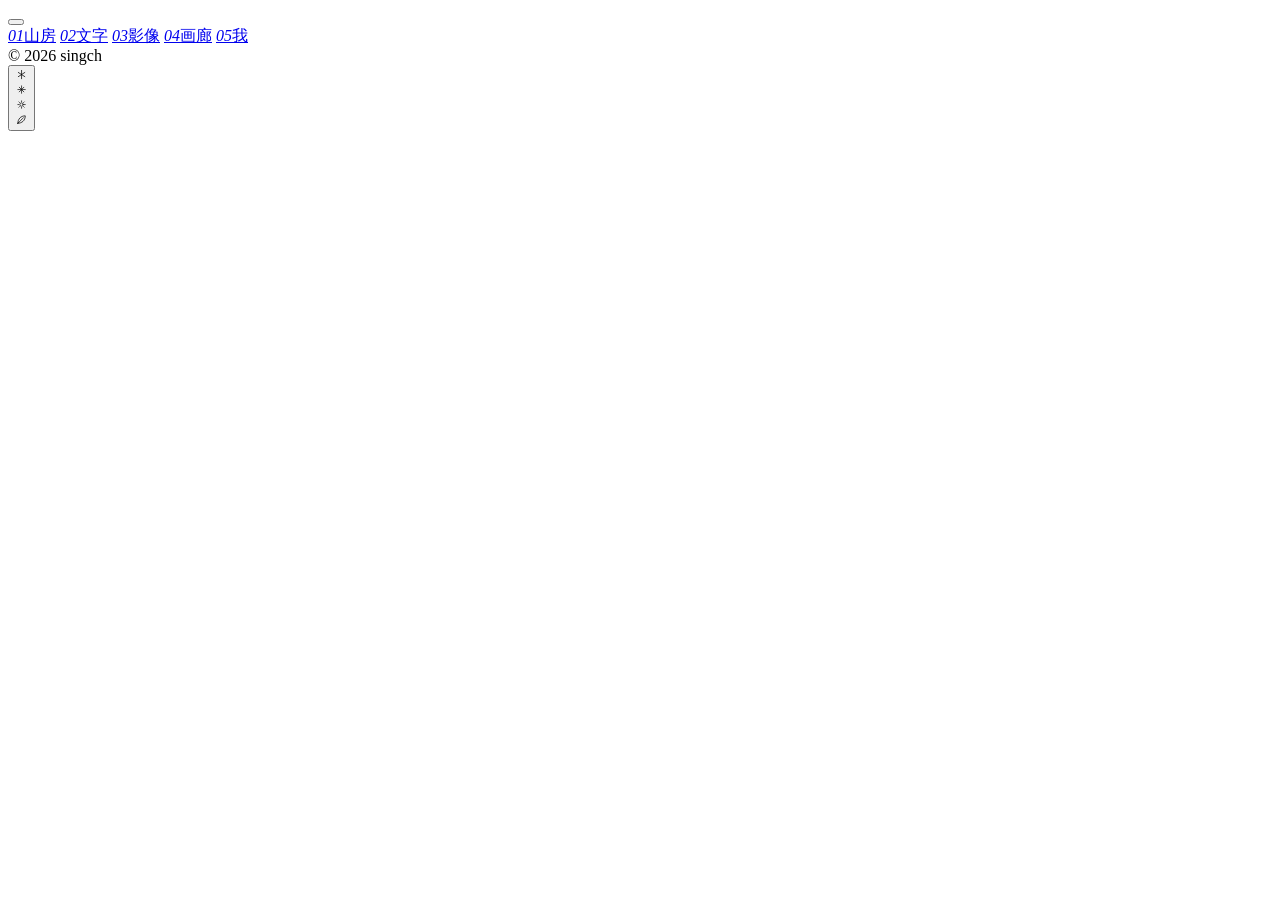
==== index.html @ c5f0aa9f "deploy: 山房推窗见山" ====
<!DOCTYPE html>
<html lang="zh-CN">
<head>
<meta charset="UTF-8">
<meta name="viewport" content="width=device-width, initial-scale=1.0, viewport-fit=cover">
<title>山房 · 推窗见山</title>
<meta name="description" content="推窗见山。一间山腰上的房子，十一年，三千条笔记，一百六十万字。">
<meta name="theme-color" content="#fafaf7">
<link rel="preconnect" href="https://fonts.googleapis.com">
<link rel="preconnect" href="https://fonts.gstatic.com" crossorigin>
<link href="https://fonts.googleapis.com/css2?family=Noto+Serif+SC:wght@400;600;700&display=swap" rel="stylesheet">
<link rel="stylesheet" href="assets/css/style.css">
</head>
<body>
<div id="app"></div>
<noscript><div style="padding:40vh 20px;color:#1a1a1a;font-family:serif;text-align:center;">这间山房需要 JavaScript 才能开窗。</div></noscript>

<button class="burger" id="burger" aria-label="菜单">
  <span></span><span></span><span></span>
</button>

<div class="menu" id="menu">
  <nav>
    <a href="#/" data-tab="home"><i>01</i>山房</a>
    <a href="#/posts" data-tab="posts"><i>02</i>文字</a>
    <a href="#/videos" data-tab="videos"><i>03</i>影像</a>
    <a href="#/gallery" data-tab="gallery"><i>04</i>画廊</a>
    <a href="#/about" data-tab="about"><i>05</i>我</a>
  </nav>
  <div class="menu-foot">© 2026 singch</div>
</div>

<button class="bloom" id="bloom" aria-label="换季">
  <svg class="ic ic-0" viewBox="0 0 24 24" fill="none" stroke="currentColor" stroke-width="1.6" stroke-linecap="round" aria-hidden="true">
    <path d="M12 3v18M5 7.5l14 9M19 7.5l-14 9"/>
  </svg>
  <svg class="ic ic-1" viewBox="0 0 24 24" fill="none" stroke="currentColor" stroke-width="1.5" stroke-linecap="round" stroke-linejoin="round" aria-hidden="true">
    <circle cx="12" cy="12" r="1.4" fill="currentColor" stroke="none"/>
    <path d="M12 10V4M12 14v6M10 12H4M14 12h6"/>
    <path d="M7 7l4 4M13 13l4 4M7 17l4-4M13 11l4-4"/>
  </svg>
  <svg class="ic ic-2" viewBox="0 0 24 24" fill="none" stroke="currentColor" stroke-width="1.5" stroke-linecap="round" stroke-linejoin="round" aria-hidden="true">
    <circle cx="12" cy="12" r="3.6"/>
    <path d="M12 4v2M12 18v2M4 12h2M18 12h2M6.3 6.3l1.4 1.4M16.3 16.3l1.4 1.4M6.3 17.7l1.4-1.4M16.3 7.7l1.4-1.4"/>
  </svg>
  <svg class="ic ic-3" viewBox="0 0 24 24" fill="none" stroke="currentColor" stroke-width="1.6" stroke-linecap="round" stroke-linejoin="round" aria-hidden="true">
    <path d="M4 20C4 11 10 4 20 4c0 10-7 16-16 16z"/>
    <path d="M4 20C9 15 13 11 16 8"/>
  </svg>
  <span class="bloom-dot" id="bloomDot"></span>
</button>
<div class="bloom-toast" id="bloomToast"></div>

<script src="assets/js/posts-data.js"></script>
<script src="assets/js/app.js"></script>
</body>
</html>
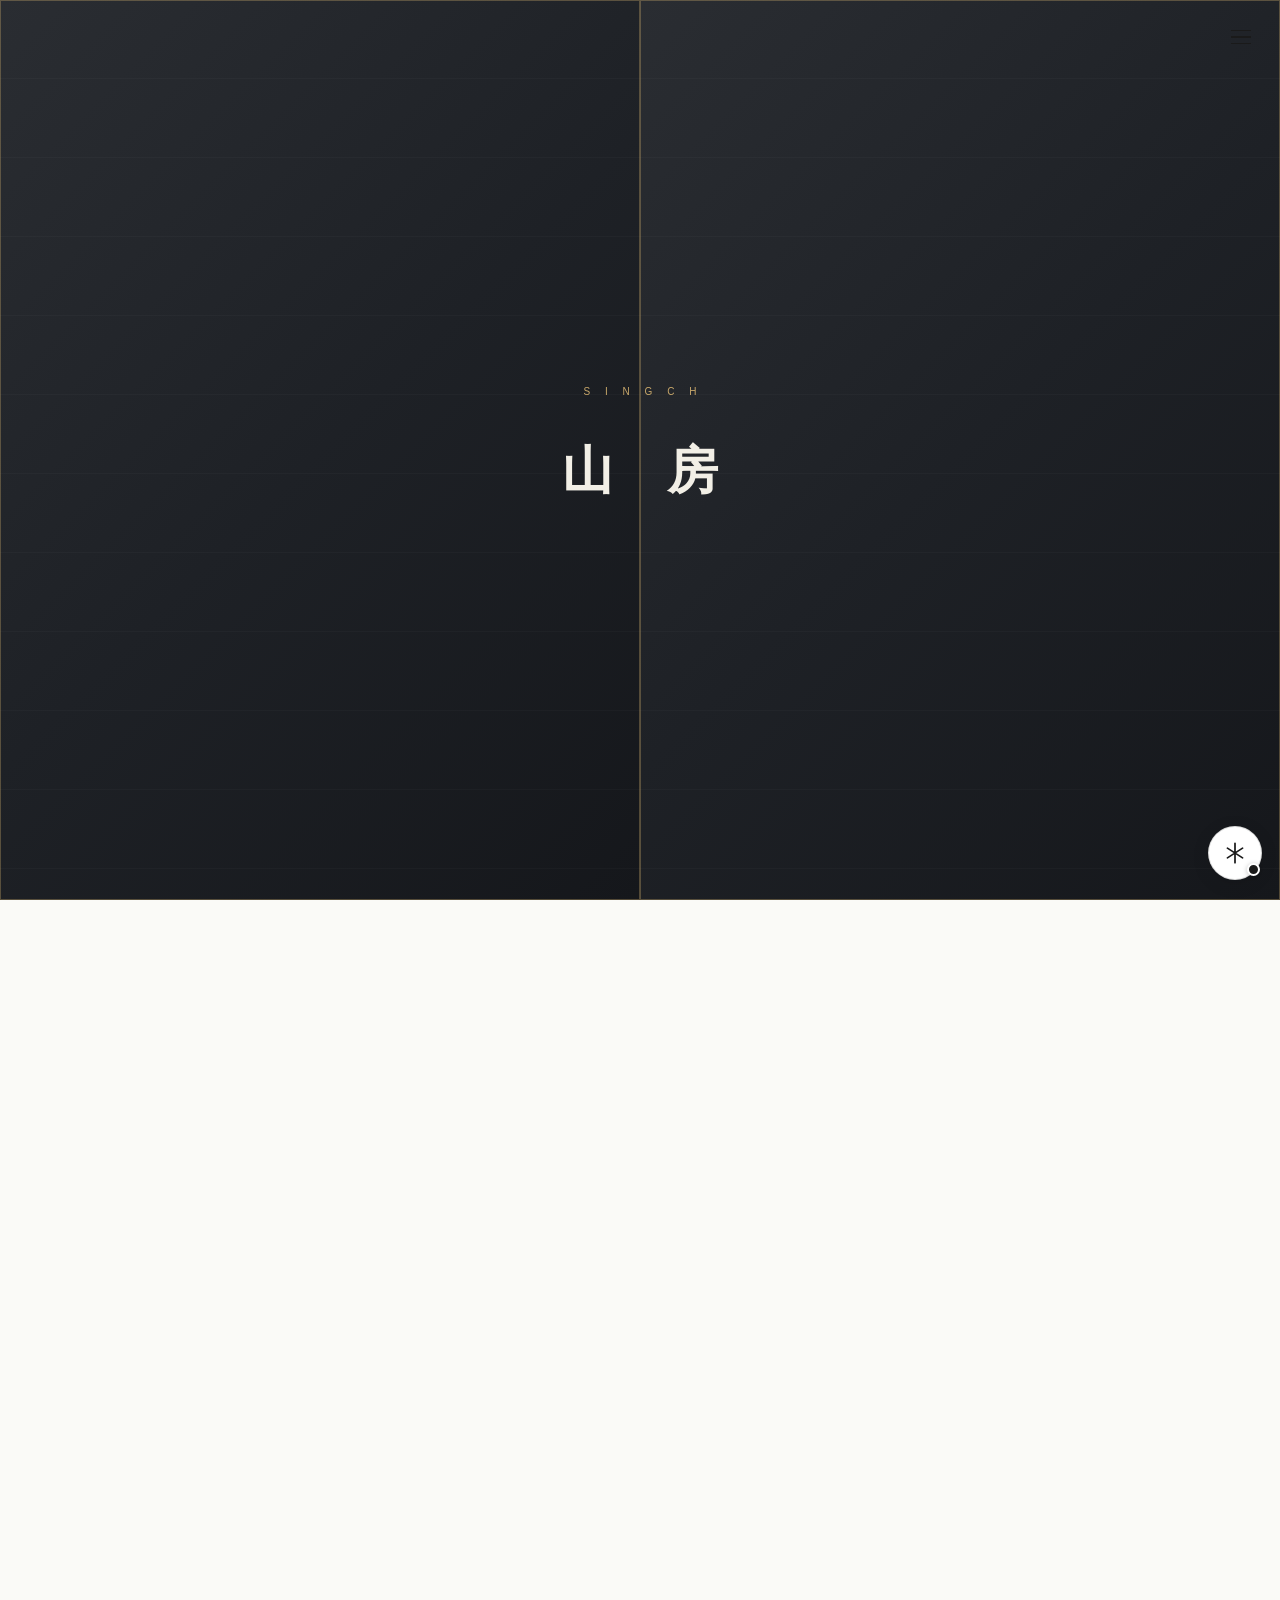
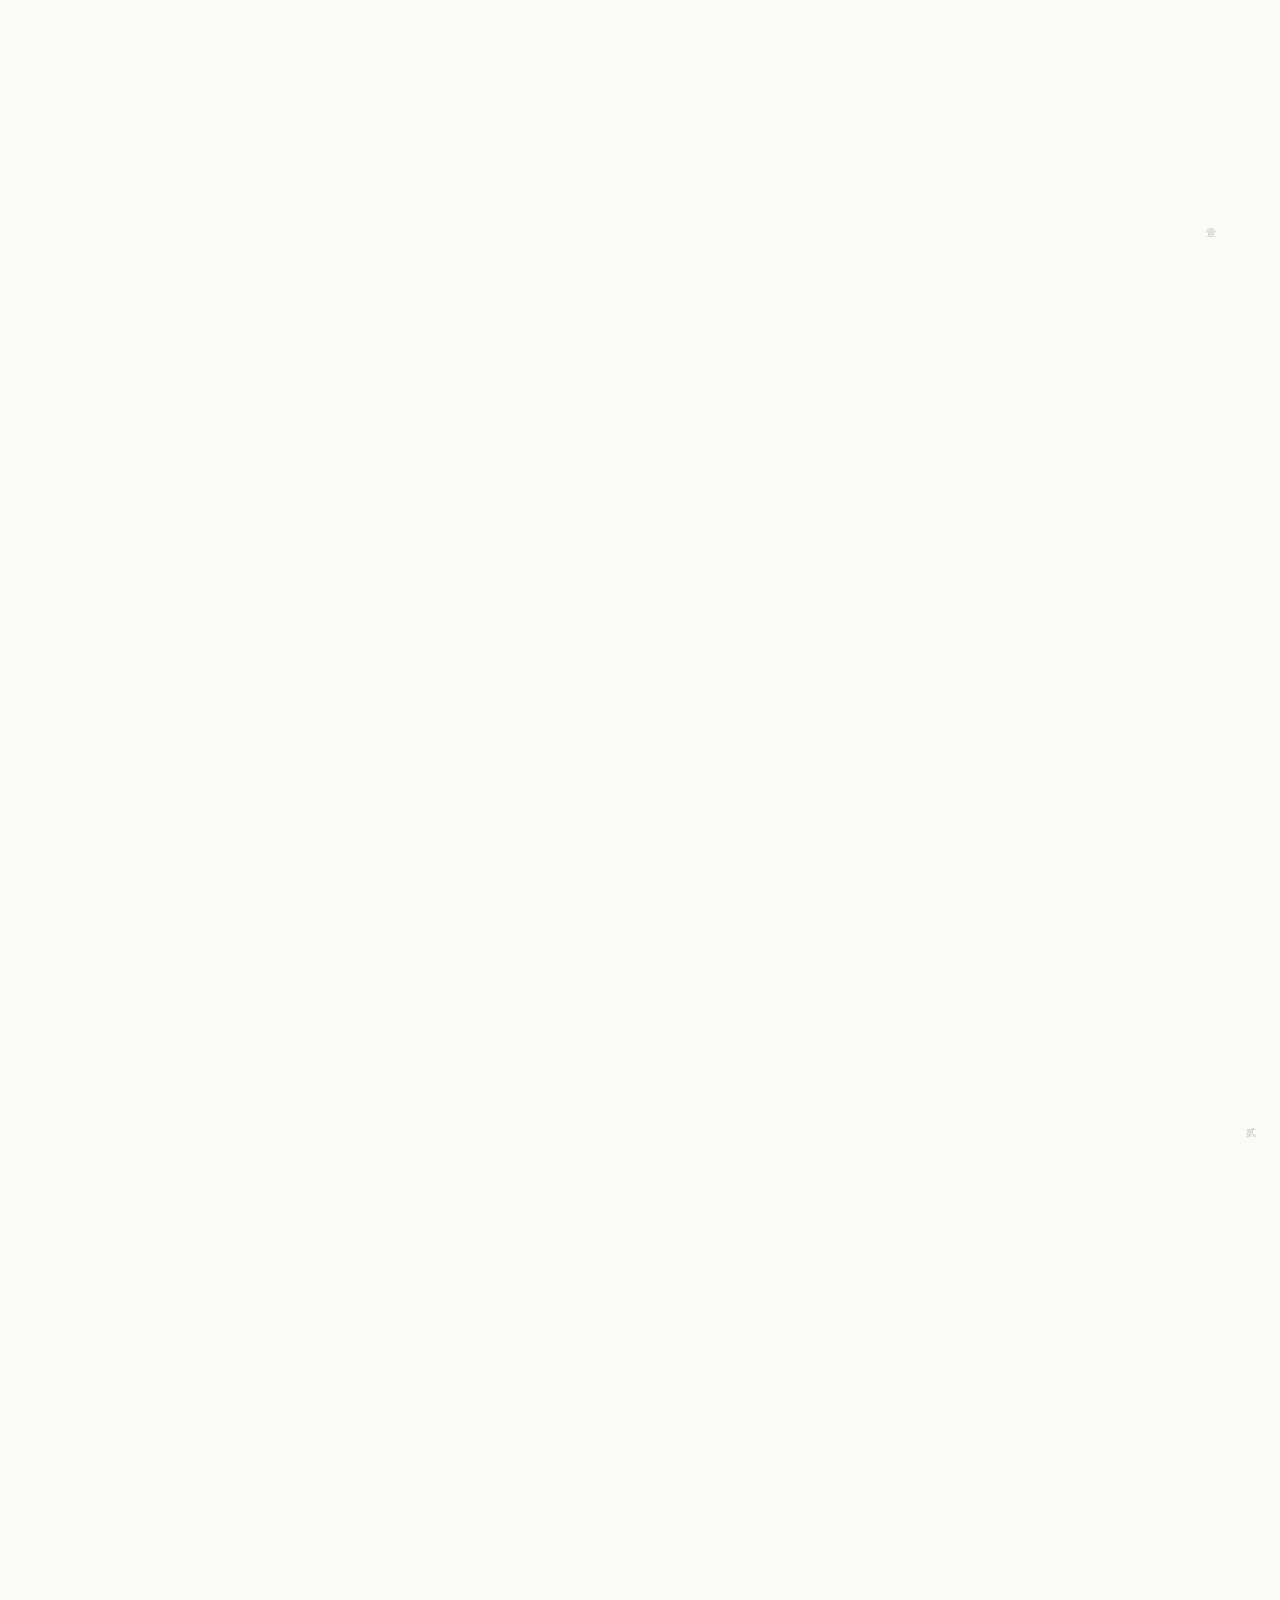
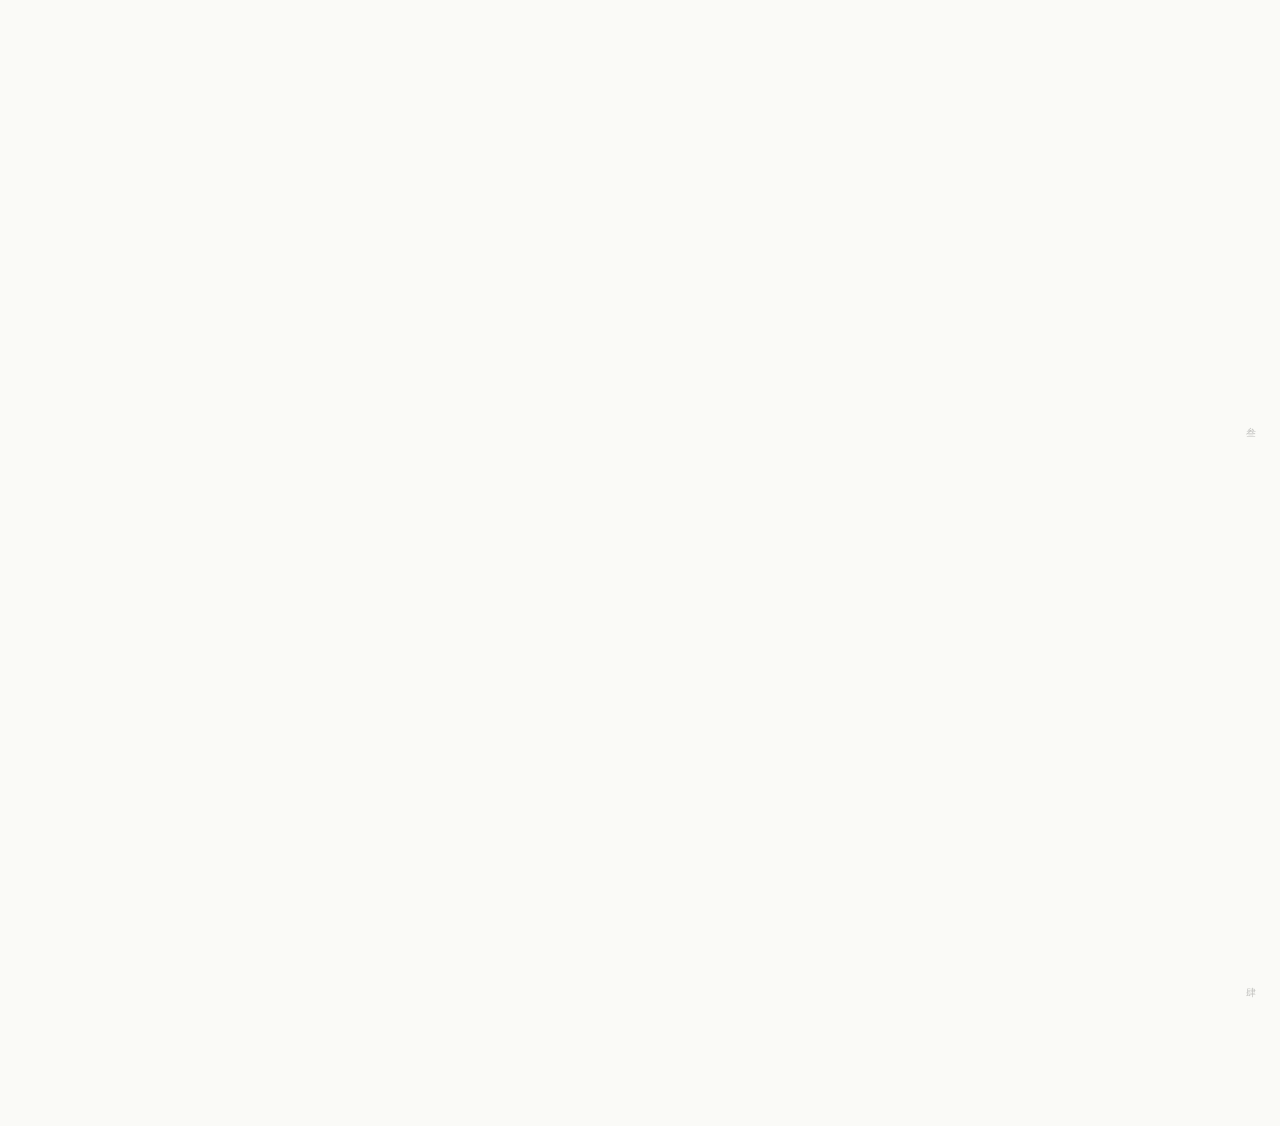
==== commit 2742a7f9: "update: 10-08 11:19" ====
--- a/index.html
+++ b/index.html
@@ -39,9 +39,19 @@
     <path d="M12 10V4M12 14v6M10 12H4M14 12h6"/>
     <path d="M7 7l4 4M13 13l4 4M7 17l4-4M13 11l4-4"/>
   </svg>
-  <svg class="ic ic-2" viewBox="0 0 24 24" fill="none" stroke="currentColor" stroke-width="1.5" stroke-linecap="round" stroke-linejoin="round" aria-hidden="true">
-    <circle cx="12" cy="12" r="3.6"/>
-    <path d="M12 4v2M12 18v2M4 12h2M18 12h2M6.3 6.3l1.4 1.4M16.3 16.3l1.4 1.4M6.3 17.7l1.4-1.4M16.3 7.7l1.4-1.4"/>
+  <svg class="ic ic-2" viewBox="0 0 24 24" fill="currentColor" stroke="none" aria-hidden="true">
+    <!-- 翅膀（半透明） -->
+    <ellipse cx="8.6" cy="9.2" rx="3.6" ry="2.6" opacity="0.32"/>
+    <ellipse cx="15.4" cy="9.2" rx="3.6" ry="2.6" opacity="0.32"/>
+    <!-- 身体（椭圆水滴） -->
+    <ellipse cx="12" cy="12.6" rx="1.9" ry="5.2"/>
+    <!-- 头 -->
+    <circle cx="12" cy="6.6" r="1.5"/>
+    <!-- 触角 -->
+    <path d="M11 5.4 L9.8 3.6 M13 5.4 L14.2 3.6" fill="none" stroke="currentColor" stroke-width="0.9" stroke-linecap="round"/>
+    <!-- 腹部灯 -->
+    <circle cx="12" cy="19.4" r="2.4" opacity="0.95"/>
+    <circle cx="12" cy="19.4" r="3.6" opacity="0.25"/>
   </svg>
   <svg class="ic ic-3" viewBox="0 0 24 24" fill="none" stroke="currentColor" stroke-width="1.6" stroke-linecap="round" stroke-linejoin="round" aria-hidden="true">
     <path d="M4 20C4 11 10 4 20 4c0 10-7 16-16 16z"/>
--- a/assets/css/style.css
+++ b/assets/css/style.css
@@ -0,0 +1,833 @@
+/* ============ 一个人的花园 · 雪园（推门见白） ============ */
+
+:root {
+  --bg: #fafaf7;
+  --ink: #1a1a1a;
+  --grey: #5f5f5b;
+  --dim: #98968f;
+  --faint: #e7e6e0;
+  --line: rgba(0, 0, 0, 0.1);
+  --accent: #1a1a1a; /* 雪态：黑白。点按钮开始生长 */
+  --serif: 'Songti SC', 'STSong', 'Noto Serif SC', 'SimSun', serif;
+  --sans: -apple-system, BlinkMacSystemFont, 'PingFang SC', 'Segoe UI', 'Microsoft YaHei', sans-serif;
+}
+
+* { margin: 0; padding: 0; box-sizing: border-box; -webkit-tap-highlight-color: transparent; }
+
+html { scroll-behavior: smooth; }
+
+body {
+  background: var(--bg);
+  color: var(--ink);
+  font-family: var(--sans);
+  font-size: 15px;
+  line-height: 1.8;
+  min-height: 100vh;
+  -webkit-font-smoothing: antialiased;
+  overflow-x: hidden;
+}
+
+body.menu-open { overflow: hidden; }
+
+::selection { background: #1a1a1a; color: #fff; }
+
+a { color: inherit; }
+
+/* ---------- 汉堡（右上角） ---------- */
+
+.burger {
+  position: fixed;
+  top: 10px;
+  right: 10px;
+  z-index: 130;
+  width: 46px;
+  height: 46px;
+  background: none;
+  border: none;
+  cursor: pointer;
+  display: flex;
+  flex-direction: column;
+  justify-content: center;
+  align-items: center;
+  gap: 5px;
+}
+
+.burger span {
+  display: block;
+  width: 20px;
+  height: 1.5px;
+  background: var(--ink);
+  transition: transform 0.4s cubic-bezier(0.4, 0, 0.2, 1), opacity 0.3s, background 0.3s;
+}
+
+body.menu-open .burger span { background: #f5f5f5; }
+
+.burger.open span:nth-child(1) { transform: translateY(6.5px) rotate(45deg); }
+.burger.open span:nth-child(2) { opacity: 0; }
+.burger.open span:nth-child(3) { transform: translateY(-6.5px) rotate(-45deg); }
+
+/* ---------- 全屏菜单（夜色） ---------- */
+
+.menu {
+  position: fixed;
+  inset: 0;
+  z-index: 120;
+  background: rgba(12, 12, 11, 0.97);
+  -webkit-backdrop-filter: blur(14px);
+  backdrop-filter: blur(14px);
+  display: flex;
+  flex-direction: column;
+  justify-content: center;
+  padding: 0 9vw;
+  opacity: 0;
+  visibility: hidden;
+  transition: opacity 0.45s ease, visibility 0.45s;
+}
+
+.menu.open { opacity: 1; visibility: visible; }
+
+.menu nav { display: flex; flex-direction: column; }
+
+.menu a {
+  display: flex;
+  align-items: baseline;
+  gap: 20px;
+  font-family: var(--serif);
+  font-size: clamp(1.6rem, 7vw, 2.4rem);
+  font-weight: 600;
+  letter-spacing: 0.1em;
+  color: #7d7d78;
+  text-decoration: none;
+  padding: 15px 0;
+  border-bottom: 1px solid rgba(255, 255, 255, 0.08);
+  transform: translateY(26px);
+  opacity: 0;
+  transition: transform 0.55s cubic-bezier(0.2, 0.7, 0.2, 1), opacity 0.55s, color 0.3s, padding-left 0.35s;
+}
+
+.menu.open a { transform: none; opacity: 1; }
+.menu.open a:nth-child(1) { transition-delay: 0.05s; }
+.menu.open a:nth-child(2) { transition-delay: 0.11s; }
+.menu.open a:nth-child(3) { transition-delay: 0.17s; }
+.menu.open a:nth-child(4) { transition-delay: 0.23s; }
+.menu.open a:nth-child(5) { transition-delay: 0.29s; }
+
+.menu a:hover, .menu a.active { color: #f2efe6; padding-left: 12px; }
+
+.menu a i {
+  font-style: normal;
+  font-family: var(--sans);
+  font-size: 10px;
+  letter-spacing: 0.25em;
+  color: #4a4a46;
+}
+
+.menu-foot {
+  position: absolute;
+  bottom: 26px;
+  left: 9vw;
+  font-size: 10px;
+  letter-spacing: 0.25em;
+  color: #4a4a46;
+}
+
+/* ---------- 书（封面翻开 + 逐页阅读） ---------- */
+
+.book { height: 200vh; position: relative; z-index: 1; }
+
+.book-sticky {
+  position: sticky;
+  top: 0;
+  height: 100vh;
+  height: 100svh;
+  perspective: 1800px;
+  overflow: hidden;
+}
+
+.cover {
+  position: absolute;
+  inset: 0;
+  z-index: 100;
+  --w: 0;
+  perspective: 1500px;
+  pointer-events: none;
+}
+
+.cover.gone { visibility: hidden; }
+
+.shutter {
+  position: absolute;
+  top: 0;
+  bottom: 0;
+  width: 50%;
+  background:
+    repeating-linear-gradient(180deg, transparent 0 78px, rgba(255, 255, 255, 0.022) 78px 79px),
+    linear-gradient(135deg, #2a2d32 0%, #1e2126 50%, #15171b 100%);
+  box-shadow: inset 0 0 0 1px rgba(201, 168, 106, 0.35);
+  backface-visibility: hidden;
+  will-change: transform;
+}
+
+.s-l {
+  left: 0;
+  transform-origin: right center;
+  transform: rotateY(calc(var(--w) * -108deg));
+}
+
+.s-r {
+  right: 0;
+  transform-origin: left center;
+  transform: rotateY(calc(var(--w) * 108deg));
+}
+
+.cover-inner {
+  position: absolute;
+  inset: 0;
+  display: flex;
+  flex-direction: column;
+  align-items: center;
+  justify-content: center;
+  gap: 24px;
+  text-align: center;
+  opacity: calc(1 - var(--w) * 2.6);
+}
+
+.cover-kicker { font-size: 10px; letter-spacing: 0.6em; text-indent: 0.6em; color: #c9a86a; }
+
+.cover-title {
+  font-family: var(--serif);
+  font-size: clamp(1.9rem, 8vw, 3.2rem);
+  font-weight: 600;
+  letter-spacing: 0.4em;
+  text-indent: 0.4em;
+  color: #f2efe6;
+}
+
+/* 卷首的山 */
+
+.mtn { width: min(72vw, 340px); margin-top: 4px; }
+.mtn path { fill: none; stroke: var(--grey); stroke-width: 1.3; stroke-linecap: round; stroke-linejoin: round; }
+
+/* 页码 + 点睛色 */
+
+.pg-no {
+  position: absolute;
+  top: 24px;
+  right: 22px;
+  font-family: var(--serif);
+  font-size: 10px;
+  letter-spacing: 0.2em;
+  color: rgba(0, 0, 0, 0.24);
+}
+
+.hl { color: var(--accent); }
+
+/* ---------- 四季按钮（右下角，单点循环换色） ---------- */
+
+.bloom {
+  position: fixed;
+  right: 18px;
+  bottom: 20px;
+  z-index: 115;
+  width: 54px;
+  height: 54px;
+  border-radius: 50%;
+  border: 1px solid rgba(0, 0, 0, 0.14);
+  background: #fff;
+  cursor: pointer;
+  display: flex;
+  align-items: center;
+  justify-content: center;
+  color: var(--accent);
+  box-shadow: 0 4px 18px rgba(0, 0, 0, 0.1);
+  transition: transform 0.25s, box-shadow 0.25s;
+  animation: breathe 3.6s ease-in-out infinite;
+}
+
+.bloom:hover { transform: scale(1.1); box-shadow: 0 8px 26px rgba(0, 0, 0, 0.16); }
+.bloom:active { transform: scale(0.92); }
+
+.bloom svg { width: 26px; height: 26px; }
+
+.bloom .ic { display: none; }
+.bloom[data-si="0"] .ic-0,
+.bloom[data-si="1"] .ic-1,
+.bloom[data-si="2"] .ic-2,
+.bloom[data-si="3"] .ic-3 { display: block; }
+
+.bloom-dot {
+  position: absolute;
+  right: 1px;
+  bottom: 3px;
+  width: 13px;
+  height: 13px;
+  border-radius: 50%;
+  border: 2.5px solid #fff;
+  box-shadow: 0 1px 5px rgba(0, 0, 0, 0.25);
+  animation: dotPulse 2.2s ease-in-out infinite;
+}
+
+@keyframes breathe { 0%, 100% { transform: scale(1); } 50% { transform: scale(1.06); } }
+@keyframes dotPulse { 0%, 100% { transform: scale(1); } 50% { transform: scale(1.3); } }
+
+.bloom-ripple {
+  position: absolute;
+  inset: 0;
+  border-radius: 50%;
+  border: 2px solid var(--accent);
+  animation: rip 0.7s ease-out forwards;
+  pointer-events: none;
+}
+
+@keyframes rip {
+  from { transform: scale(1); opacity: 0.8; }
+  to { transform: scale(2.1); opacity: 0; }
+}
+
+.bloom-toast {
+  position: fixed;
+  right: 18px;
+  bottom: 86px;
+  z-index: 115;
+  font-size: 11px;
+  letter-spacing: 0.3em;
+  color: var(--grey);
+  background: #fff;
+  border: 1px solid rgba(0, 0, 0, 0.1);
+  padding: 8px 15px;
+  border-radius: 999px;
+  box-shadow: 0 4px 14px rgba(0, 0, 0, 0.08);
+  white-space: nowrap;
+  opacity: 0;
+  transform: translateY(6px);
+  transition: opacity 0.4s, transform 0.4s;
+  pointer-events: none;
+}
+
+.bloom-toast.show { opacity: 1; transform: none; }
+
+/* ---------- 回花园键（所有内页左上角） ---------- */
+
+.back-garden {
+  position: fixed;
+  top: 12px;
+  left: 12px;
+  z-index: 110;
+  font-size: 11px;
+  letter-spacing: 0.25em;
+  color: var(--grey);
+  text-decoration: none;
+  background: rgba(255, 255, 255, 0.75);
+  -webkit-backdrop-filter: blur(10px);
+  backdrop-filter: blur(10px);
+  border: 1px solid rgba(0, 0, 0, 0.08);
+  border-radius: 999px;
+  padding: 8px 16px;
+  transition: color 0.3s, border-color 0.3s;
+}
+
+.back-garden:hover { color: var(--accent); border-color: var(--accent); }
+
+/* ---------- 首页：星尘层 + 叙事幕 ---------- */
+
+#dust {
+  position: fixed;
+  inset: 0;
+  z-index: 0;
+  pointer-events: none;
+}
+
+.scene {
+  min-height: 100vh;
+  min-height: 100svh;
+  position: relative;
+  z-index: 1;
+  display: flex;
+  flex-direction: column;
+  justify-content: center;
+  align-items: center;
+  text-align: center;
+  padding: 0 26px;
+}
+
+.rise { opacity: 0; will-change: transform, opacity; }
+
+.scene-left { align-items: flex-start; text-align: left; padding-left: 9vw; }
+
+@media (min-width: 768px) {
+  .scene-left { padding-left: 18vw; padding-right: 18vw; max-width: 1200px; margin: 0 auto; align-items: center; text-align: left; }
+  .scene-left .stat { min-width: 360px; }
+}
+
+.scene-compact { min-height: auto; padding: 14vh 26px 0; }
+
+.scene-end { min-height: auto; padding: 44px 26px 70px; }
+
+/* 开场幕（门推开后浮现） */
+
+.hero-core { will-change: transform, opacity; }
+
+.hero-kicker {
+  font-size: 10px;
+  letter-spacing: 0.55em;
+  text-indent: 0.55em;
+  color: var(--accent);
+  animation: boot 1.4s 0.2s ease both;
+}
+
+.hero-line {
+  font-family: var(--serif);
+  font-weight: 600;
+  font-size: clamp(1.5rem, 6vw, 2.5rem);
+  letter-spacing: 0.18em;
+  line-height: 2;
+  margin: 26px 0 8px;
+  animation: boot 1.6s 0.55s ease both;
+}
+
+.hero-line .accent { color: var(--accent); }
+
+.hero-en {
+  font-size: 11px;
+  letter-spacing: 0.35em;
+  color: var(--dim);
+  animation: boot 1.6s 0.9s ease both;
+}
+
+@keyframes boot {
+  from { opacity: 0; transform: translateY(22px); filter: blur(6px); }
+  to { opacity: 1; transform: none; filter: none; }
+}
+
+/* 数字幕 */
+
+.stat {
+  display: flex;
+  align-items: baseline;
+  justify-content: flex-start;
+  gap: 16px;
+  margin: 10px 0;
+}
+
+.stat .num {
+  font-family: var(--serif);
+  font-weight: 700;
+  font-size: clamp(2.1rem, 9vw, 3.6rem);
+  letter-spacing: 0.04em;
+  color: var(--ink);
+  font-variant-numeric: tabular-nums;
+  min-width: 0;
+  text-align: left;
+}
+
+.stat em {
+  font-style: normal;
+  font-size: 0.8rem;
+  letter-spacing: 0.2em;
+  color: var(--grey);
+}
+
+.scene-note {
+  margin-top: 34px;
+  font-size: 0.82rem;
+  color: var(--grey);
+  letter-spacing: 0.12em;
+  line-height: 2;
+}
+
+/* 理念幕 */
+
+.creed {
+  font-family: var(--serif);
+  font-weight: 600;
+  font-size: clamp(1.5rem, 6.5vw, 2.6rem);
+  letter-spacing: 0.22em;
+  line-height: 2;
+}
+
+/* 入口幕（英文随中文基线左对齐） */
+
+.enter {
+  display: flex;
+  flex-direction: column;
+  width: 100%;
+  max-width: 580px;
+}
+
+.enter a {
+  font-family: var(--serif);
+  font-weight: 600;
+  font-size: clamp(1.7rem, 7.5vw, 2.8rem);
+  letter-spacing: 0.15em;
+  color: var(--ink);
+  text-decoration: none;
+  display: flex;
+  justify-content: space-between;
+  align-items: center;
+  padding: 22px 4px;
+  border-bottom: 1px solid var(--line);
+  transition: color 0.35s, padding-left 0.4s cubic-bezier(0.2, 0.7, 0.2, 1);
+}
+
+.enter a:first-child { border-top: 1px solid var(--line); }
+
+.enter a::after {
+  content: '→';
+  font-family: var(--sans);
+  color: var(--accent);
+  opacity: 0;
+  transform: translateX(-10px);
+  transition: 0.4s;
+}
+
+.enter a:hover, .enter a:active { color: var(--ink); padding-left: 16px; }
+.enter a:hover::after, .enter a:active::after { opacity: 1; transform: none; }
+
+.enter .zh { display: flex; align-items: baseline; gap: 14px; }
+
+.enter a small {
+  font-family: var(--sans);
+  font-size: 10px;
+  letter-spacing: 0.3em;
+  color: var(--dim);
+  font-weight: 400;
+}
+
+/* 尾幕 */
+
+.end-note {
+  font-size: 10px;
+  letter-spacing: 0.3em;
+  color: var(--dim);
+  line-height: 2.6;
+}
+
+/* ---------- 通用页面 ---------- */
+
+.page {
+  max-width: 720px;
+  margin: 0 auto;
+  padding: 90px 22px 80px;
+  position: relative;
+  z-index: 1;
+  animation: pageIn 0.5s ease both;
+}
+
+@keyframes pageIn {
+  from { opacity: 0; transform: translateY(14px); }
+  to { opacity: 1; transform: none; }
+}
+
+.page-title {
+  font-family: var(--serif);
+  font-size: 1.05rem;
+  font-weight: 600;
+  letter-spacing: 0.4em;
+  color: var(--grey);
+  margin-bottom: 8px;
+  display: flex;
+  align-items: center;
+  gap: 14px;
+}
+
+.page-title::before {
+  content: '';
+  width: 22px;
+  height: 1px;
+  background: var(--accent);
+  flex: none;
+}
+
+.page-sub { font-size: 0.72rem; color: var(--dim); letter-spacing: 0.2em; margin-bottom: 34px; }
+
+/* 文字列表 */
+
+.row {
+  display: block;
+  text-decoration: none;
+  padding: 30px 0 26px;
+  border-bottom: 1px solid var(--line);
+  transition: padding-left 0.4s cubic-bezier(0.2, 0.7, 0.2, 1);
+}
+
+.row:hover { padding-left: 12px; }
+
+.row .meta {
+  font-size: 10px;
+  letter-spacing: 0.22em;
+  color: var(--dim);
+  margin-bottom: 10px;
+}
+
+.row h3 {
+  font-family: var(--serif);
+  font-size: 1.28rem;
+  font-weight: 600;
+  letter-spacing: 0.06em;
+  display: flex;
+  justify-content: space-between;
+  align-items: center;
+  gap: 10px;
+}
+
+.row h3::after {
+  content: '→';
+  font-family: var(--sans);
+  font-size: 0.85rem;
+  font-weight: 400;
+  color: var(--accent);
+  opacity: 0;
+  transform: translateX(-8px);
+  transition: 0.35s;
+}
+
+.row:hover h3::after { opacity: 1; transform: none; }
+
+.row p {
+  color: var(--grey);
+  font-size: 0.82rem;
+  line-height: 1.85;
+  margin-top: 10px;
+  display: -webkit-box;
+  -webkit-line-clamp: 2;
+  -webkit-box-orient: vertical;
+  overflow: hidden;
+}
+
+/* ---------- 文章页 ---------- */
+
+.back {
+  display: inline-block;
+  margin-bottom: 26px;
+  color: var(--dim);
+  text-decoration: none;
+  font-size: 0.75rem;
+  letter-spacing: 0.2em;
+}
+
+.back:hover { color: var(--accent); }
+
+.article-head .meta { font-size: 10px; letter-spacing: 0.25em; color: var(--dim); }
+
+.article-head h1 {
+  font-family: var(--serif);
+  font-size: clamp(1.5rem, 6vw, 2.1rem);
+  font-weight: 700;
+  letter-spacing: 0.05em;
+  line-height: 1.65;
+  margin: 16px 0 12px;
+}
+
+.article-head .tags { margin-bottom: 10px; }
+
+.article-head .tags span {
+  display: inline-block;
+  font-size: 10px;
+  letter-spacing: 0.15em;
+  color: var(--grey);
+  border: 1px solid var(--line);
+  border-radius: 999px;
+  padding: 3px 11px;
+  margin-right: 6px;
+}
+
+.article-head hr { border: none; height: 1px; background: var(--line); margin: 26px 0 8px; }
+
+.article h2 {
+  font-family: var(--serif);
+  font-size: 1.2rem;
+  font-weight: 600;
+  letter-spacing: 0.08em;
+  margin: 2.6em 0 0.9em;
+  padding-left: 14px;
+  border-left: 2px solid var(--accent);
+  line-height: 1.6;
+}
+
+.article p { line-height: 1.95; margin-bottom: 1.2em; color: #3c3c3a; letter-spacing: 0.02em; }
+.article strong { color: #000; font-weight: 600; }
+
+.article blockquote {
+  margin: 1.8em 0;
+  padding: 4px 0 4px 18px;
+  border-left: 1px solid var(--accent);
+  color: var(--ink);
+  font-family: var(--serif);
+  line-height: 1.9;
+  font-size: 0.97rem;
+}
+
+.article blockquote p { margin-bottom: 0.6em; color: inherit; }
+.article blockquote p:last-child { margin-bottom: 0; }
+
+.article .src-note {
+  margin-top: 3.2em;
+  font-size: 0.7rem;
+  color: var(--dim);
+  letter-spacing: 0.1em;
+  border-top: 1px solid var(--line);
+  padding-top: 18px;
+  line-height: 2;
+}
+
+/* ---------- 影像页（竖屏海报网格） ---------- */
+
+.v-grid {
+  display: grid;
+  grid-template-columns: repeat(2, 1fr);
+  gap: 12px;
+}
+
+.v-card-p { text-decoration: none; display: block; }
+
+.v-poster {
+  position: relative;
+  aspect-ratio: 3 / 4;
+  border: 1px solid var(--line);
+  border-radius: 4px;
+  overflow: hidden;
+  display: flex;
+  align-items: center;
+  justify-content: center;
+  background:
+    radial-gradient(ellipse 80% 50% at 50% 0%, rgba(0, 0, 0, 0.03), transparent 70%),
+    linear-gradient(165deg, #f2f1ed 0%, #e9e7e1 55%, #dfddd5 100%);
+  transition: border-color 0.3s;
+}
+
+.v-card-p:hover .v-poster { border-color: var(--accent); }
+
+.v-poster .play {
+  width: 44px;
+  height: 44px;
+  border: 1px solid rgba(0, 0, 0, 0.28);
+  border-radius: 50%;
+  display: flex;
+  align-items: center;
+  justify-content: center;
+  font-size: 12px;
+  color: var(--ink);
+  padding-left: 3px;
+  transition: transform 0.3s, border-color 0.3s;
+}
+
+.v-card-p:hover .play { transform: scale(1.12); border-color: var(--accent); }
+
+.v-poster .pf {
+  position: absolute;
+  top: 10px;
+  left: 10px;
+  font-size: 9px;
+  letter-spacing: 0.18em;
+  color: var(--ink);
+  border: 1px solid rgba(0, 0, 0, 0.08);
+  border-radius: 3px;
+  padding: 3px 7px;
+  background: rgba(255, 255, 255, 0.7);
+  -webkit-backdrop-filter: blur(6px);
+  backdrop-filter: blur(6px);
+}
+
+.v-info-p { padding: 12px 2px 0; }
+.v-info-p .meta { font-size: 10px; letter-spacing: 0.22em; color: var(--dim); }
+.v-info-p h3 { font-family: var(--serif); font-size: 0.98rem; letter-spacing: 0.06em; margin: 7px 0 4px; }
+.v-info-p p { font-size: 0.75rem; color: var(--grey); line-height: 1.75; display: -webkit-box; -webkit-line-clamp: 2; -webkit-box-orient: vertical; overflow: hidden; }
+
+.v-space-link {
+  display: inline-block;
+  margin-top: 22px;
+  font-size: 0.72rem;
+  letter-spacing: 0.2em;
+  color: var(--grey);
+  text-decoration: none;
+  border: 1px solid var(--line);
+  border-radius: 999px;
+  padding: 9px 18px;
+  transition: color 0.3s, border-color 0.3s;
+}
+
+.v-space-link:hover { color: var(--ink); border-color: var(--accent); }
+
+/* ---------- 画廊页 ---------- */
+
+.gallery-grid {
+  display: grid;
+  grid-template-columns: repeat(2, 1fr);
+  gap: 10px;
+}
+
+.ph-frame {
+  aspect-ratio: 4 / 5;
+  border: 1px solid var(--faint);
+  display: flex;
+  align-items: center;
+  justify-content: center;
+  color: var(--dim);
+  font-size: 10px;
+  letter-spacing: 0.35em;
+  text-indent: 0.35em;
+}
+
+.ph-note {
+  margin-top: 22px;
+  font-size: 0.75rem;
+  color: var(--dim);
+  border-left: 1px solid var(--grey);
+  padding-left: 14px;
+  line-height: 2;
+  letter-spacing: 0.05em;
+}
+
+/* ---------- 关于页 ---------- */
+
+.about-block { margin-bottom: 48px; }
+
+.about-block h2 {
+  font-family: var(--serif);
+  font-size: 1rem;
+  font-weight: 600;
+  letter-spacing: 0.35em;
+  color: var(--grey);
+  margin-bottom: 16px;
+}
+
+.about-block p { color: #3c3c3a; line-height: 1.95; margin-bottom: 1.1em; }
+
+.about-block .big {
+  font-family: var(--serif);
+  font-size: 1.3rem;
+  color: var(--ink);
+  line-height: 2;
+  letter-spacing: 0.08em;
+}
+
+/* ---------- 页脚 ---------- */
+
+.footer {
+  margin-top: 80px;
+  padding-top: 24px;
+  border-top: 1px solid var(--line);
+  font-size: 10px;
+  color: var(--dim);
+  letter-spacing: 0.2em;
+  line-height: 2.4;
+}
+
+/* ---------- 桌面端 ---------- */
+
+@media (min-width: 768px) {
+  body { font-size: 16px; }
+  .page { padding: 110px 32px 90px; }
+  .gallery-grid { grid-template-columns: repeat(3, 1fr); gap: 12px; }
+  .v-grid { grid-template-columns: repeat(3, 1fr); gap: 14px; }
+  .menu { padding: 0 14vw; }
+  .menu-foot { left: 14vw; }
+  .burger { top: 14px; right: 16px; }
+}
+
+@media (prefers-reduced-motion: reduce) {
+  * { animation: none !important; transition: none !important; }
+  .rise { opacity: 1 !important; transform: none !important; }
+  .cover { display: none; }
+  .book { height: auto; }
+}
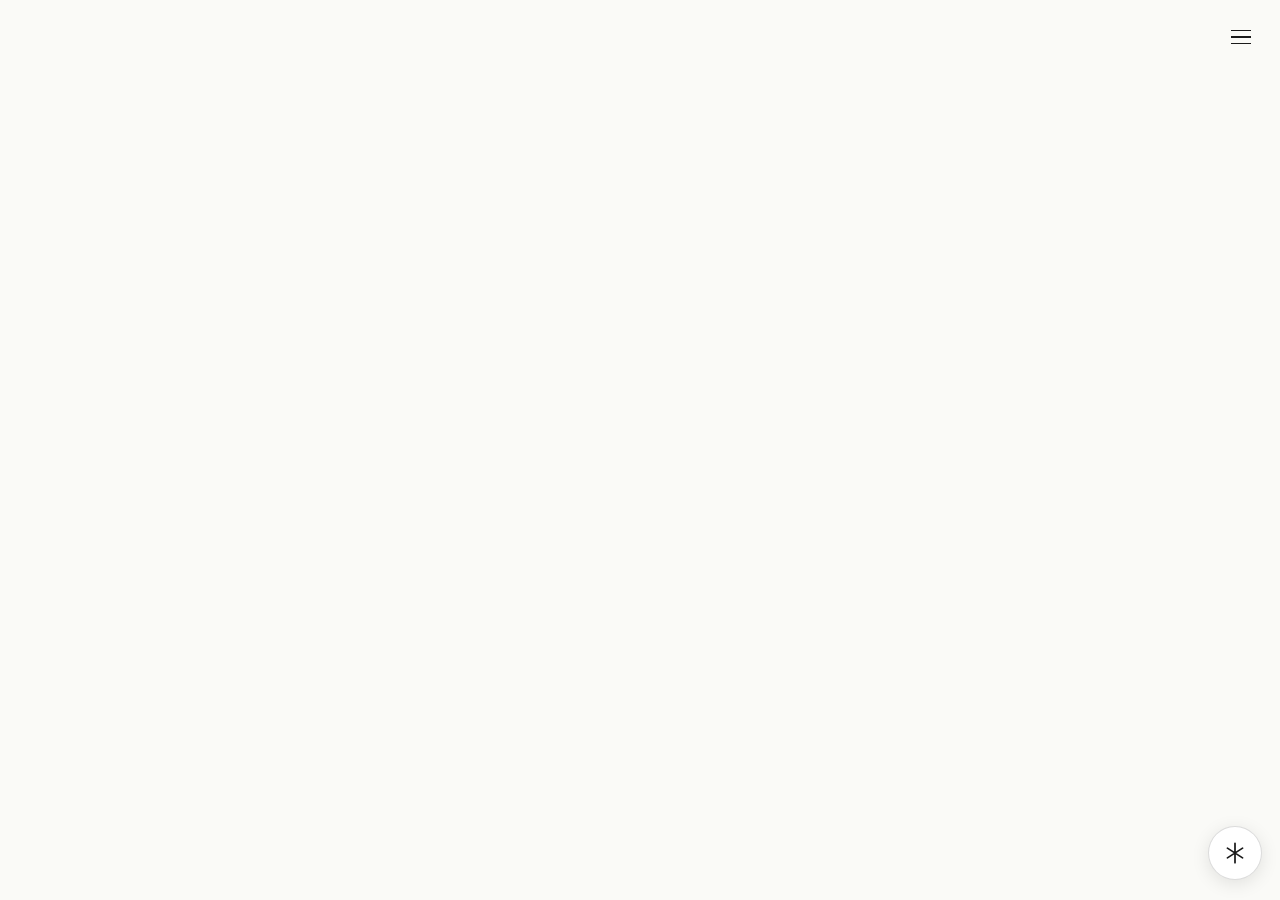
==== commit 8aeb622e: "update: 10-08 15:06" ====
--- a/index.html
+++ b/index.html
@@ -5,7 +5,7 @@
 <meta name="viewport" content="width=device-width, initial-scale=1.0, viewport-fit=cover">
 <title>山房 · 推窗见山</title>
 <meta name="description" content="推窗见山。一间山腰上的房子，十一年，三千条笔记，一百六十万字。">
-<meta name="theme-color" content="#fafaf7">
+<meta name="theme-color" content="#0a0a0a">
 <link rel="preconnect" href="https://fonts.googleapis.com">
 <link rel="preconnect" href="https://fonts.gstatic.com" crossorigin>
 <link href="https://fonts.googleapis.com/css2?family=Noto+Serif+SC:wght@400;600;700&display=swap" rel="stylesheet">
@@ -13,7 +13,7 @@
 </head>
 <body>
 <div id="app"></div>
-<noscript><div style="padding:40vh 20px;color:#1a1a1a;font-family:serif;text-align:center;">这间山房需要 JavaScript 才能开窗。</div></noscript>
+<noscript><div style="padding:40vh 20px;color:#e8e5dc;font-family:serif;text-align:center;">这间山房需要 JavaScript 才能开窗。</div></noscript>
 
 <button class="burger" id="burger" aria-label="菜单">
   <span></span><span></span><span></span>
@@ -21,43 +21,42 @@
 
 <div class="menu" id="menu">
   <nav>
-    <a href="#/" data-tab="home"><i>01</i>山房</a>
-    <a href="#/posts" data-tab="posts"><i>02</i>文字</a>
-    <a href="#/videos" data-tab="videos"><i>03</i>影像</a>
-    <a href="#/gallery" data-tab="gallery"><i>04</i>画廊</a>
+    <a href="#/" data-tab="home"><i>01</i>窗</a>
+    <a href="#/posts" data-tab="posts"><i>02</i>文</a>
+    <a href="#/videos" data-tab="videos"><i>03</i>影</a>
+    <a href="#/gallery" data-tab="gallery"><i>04</i>画</a>
     <a href="#/about" data-tab="about"><i>05</i>我</a>
   </nav>
   <div class="menu-foot">© 2026 singch</div>
 </div>
 
 <button class="bloom" id="bloom" aria-label="换季">
+  <!-- 冬 · 雪花 -->
   <svg class="ic ic-0" viewBox="0 0 24 24" fill="none" stroke="currentColor" stroke-width="1.6" stroke-linecap="round" aria-hidden="true">
     <path d="M12 3v18M5 7.5l14 9M19 7.5l-14 9"/>
   </svg>
-  <svg class="ic ic-1" viewBox="0 0 24 24" fill="none" stroke="currentColor" stroke-width="1.5" stroke-linecap="round" stroke-linejoin="round" aria-hidden="true">
-    <circle cx="12" cy="12" r="1.4" fill="currentColor" stroke="none"/>
-    <path d="M12 10V4M12 14v6M10 12H4M14 12h6"/>
-    <path d="M7 7l4 4M13 13l4 4M7 17l4-4M13 11l4-4"/>
+  <!-- 春 · 嫩芽 -->
+  <svg class="ic ic-1" viewBox="0 0 24 24" fill="currentColor" stroke="none" aria-hidden="true">
+    <rect x="11.2" y="14" width="1.6" height="9" rx="0.8"/>
+    <path d="M 12 14 C 6 14, 5 10, 5.5 6 C 9 6, 12 11, 12 14 Z"/>
+    <path d="M 12 14 C 18 14, 19 10, 18.5 6 C 15 6, 12 11, 12 14 Z"/>
+    <circle cx="12" cy="5" r="1.3"/>
   </svg>
+  <!-- 夏 · 萤火虫 -->
   <svg class="ic ic-2" viewBox="0 0 24 24" fill="currentColor" stroke="none" aria-hidden="true">
-    <!-- 翅膀（半透明） -->
     <ellipse cx="8.6" cy="9.2" rx="3.6" ry="2.6" opacity="0.32"/>
     <ellipse cx="15.4" cy="9.2" rx="3.6" ry="2.6" opacity="0.32"/>
-    <!-- 身体（椭圆水滴） -->
     <ellipse cx="12" cy="12.6" rx="1.9" ry="5.2"/>
-    <!-- 头 -->
     <circle cx="12" cy="6.6" r="1.5"/>
-    <!-- 触角 -->
     <path d="M11 5.4 L9.8 3.6 M13 5.4 L14.2 3.6" fill="none" stroke="currentColor" stroke-width="0.9" stroke-linecap="round"/>
-    <!-- 腹部灯 -->
     <circle cx="12" cy="19.4" r="2.4" opacity="0.95"/>
     <circle cx="12" cy="19.4" r="3.6" opacity="0.25"/>
   </svg>
+  <!-- 秋 · 落叶 -->
   <svg class="ic ic-3" viewBox="0 0 24 24" fill="none" stroke="currentColor" stroke-width="1.6" stroke-linecap="round" stroke-linejoin="round" aria-hidden="true">
     <path d="M4 20C4 11 10 4 20 4c0 10-7 16-16 16z"/>
     <path d="M4 20C9 15 13 11 16 8"/>
   </svg>
-  <span class="bloom-dot" id="bloomDot"></span>
 </button>
 <div class="bloom-toast" id="bloomToast"></div>
 
--- a/assets/css/style.css
+++ b/assets/css/style.css
@@ -8,6 +8,7 @@
   --faint: #e7e6e0;
   --line: rgba(0, 0, 0, 0.1);
   --accent: #1a1a1a; /* 雪态：黑白。点按钮开始生长 */
+  --accent-bright: #f2efe6; /* 菜单/深底用：跟主题色同源，但保证深底可读 */
   --serif: 'Songti SC', 'STSong', 'Noto Serif SC', 'SimSun', serif;
   --sans: -apple-system, BlinkMacSystemFont, 'PingFang SC', 'Segoe UI', 'Microsoft YaHei', sans-serif;
 }
@@ -112,7 +113,7 @@
 .menu.open a:nth-child(4) { transition-delay: 0.23s; }
 .menu.open a:nth-child(5) { transition-delay: 0.29s; }
 
-.menu a:hover, .menu a.active { color: #f2efe6; padding-left: 12px; }
+.menu a:hover, .menu a.active { color: var(--accent-bright); padding-left: 12px; }
 
 .menu a i {
   font-style: normal;
@@ -160,10 +161,24 @@
   top: 0;
   bottom: 0;
   width: 50%;
-  background:
-    repeating-linear-gradient(180deg, transparent 0 78px, rgba(255, 255, 255, 0.022) 78px 79px),
-    linear-gradient(135deg, #2a2d32 0%, #1e2126 50%, #15171b 100%);
-  box-shadow: inset 0 0 0 1px rgba(201, 168, 106, 0.35);
+  background-color: #2a2017;
+  /* 中式木窗：3×3 窗格（每扇 9 格），窗棂 5px */
+  background-image:
+    /* 竖向窗棂 (2 根) */
+    linear-gradient(to right, transparent calc(33.33% - 2.5px), #100a05 calc(33.33% - 2.5px) calc(33.33% + 2.5px), transparent calc(33.33% + 2.5px)),
+    linear-gradient(to right, transparent calc(66.66% - 2.5px), #100a05 calc(66.66% - 2.5px) calc(66.66% + 2.5px), transparent calc(66.66% + 2.5px)),
+    /* 横向窗棂 (2 根) */
+    linear-gradient(to bottom, transparent calc(33.33% - 2.5px), #100a05 calc(33.33% - 2.5px) calc(33.33% + 2.5px), transparent calc(33.33% + 2.5px)),
+    linear-gradient(to bottom, transparent calc(66.66% - 2.5px), #100a05 calc(66.66% - 2.5px) calc(66.66% + 2.5px), transparent calc(66.66% + 2.5px)),
+    /* 窗格内的玻璃反光 (从左下到右上的暖光) */
+    linear-gradient(135deg, rgba(255, 230, 180, 0.05) 0%, rgba(0, 0, 0, 0.18) 100%);
+  box-shadow:
+    /* 窗扇外框（深色描边） */
+    inset 0 0 0 2px #100a05,
+    /* 内框（暖木色描边） */
+    inset 0 0 0 4px rgba(201, 168, 106, 0.18),
+    /* 木头凹陷的暗角 */
+    inset 0 0 28px rgba(0, 0, 0, 0.35);
   backface-visibility: hidden;
   will-change: transform;
 }
@@ -500,6 +515,8 @@
   letter-spacing: 0.3em;
   color: var(--dim);
   line-height: 2.6;
+  text-align: center;
+  width: 100%;
 }
 
 /* ---------- 通用页面 ---------- */
@@ -811,6 +828,7 @@
   color: var(--dim);
   letter-spacing: 0.2em;
   line-height: 2.4;
+  text-align: center;
 }
 
 /* ---------- 桌面端 ---------- */
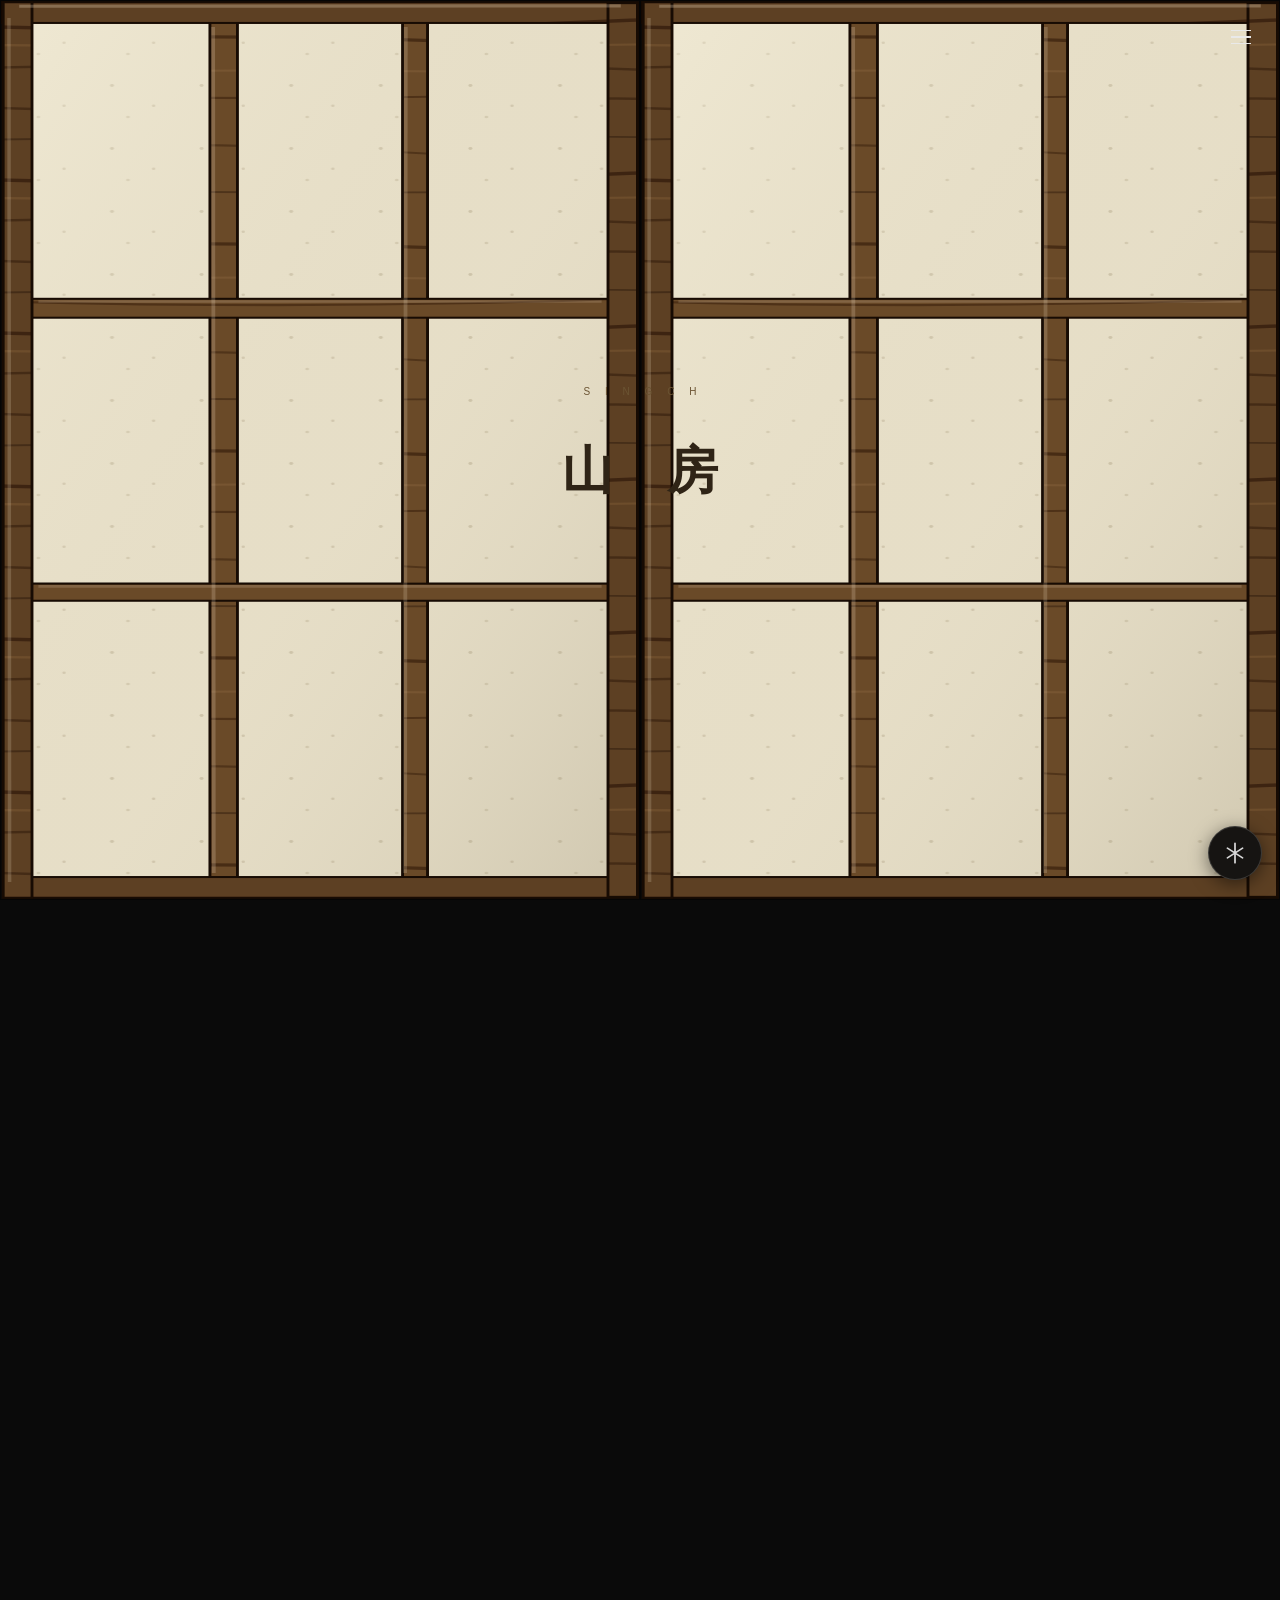
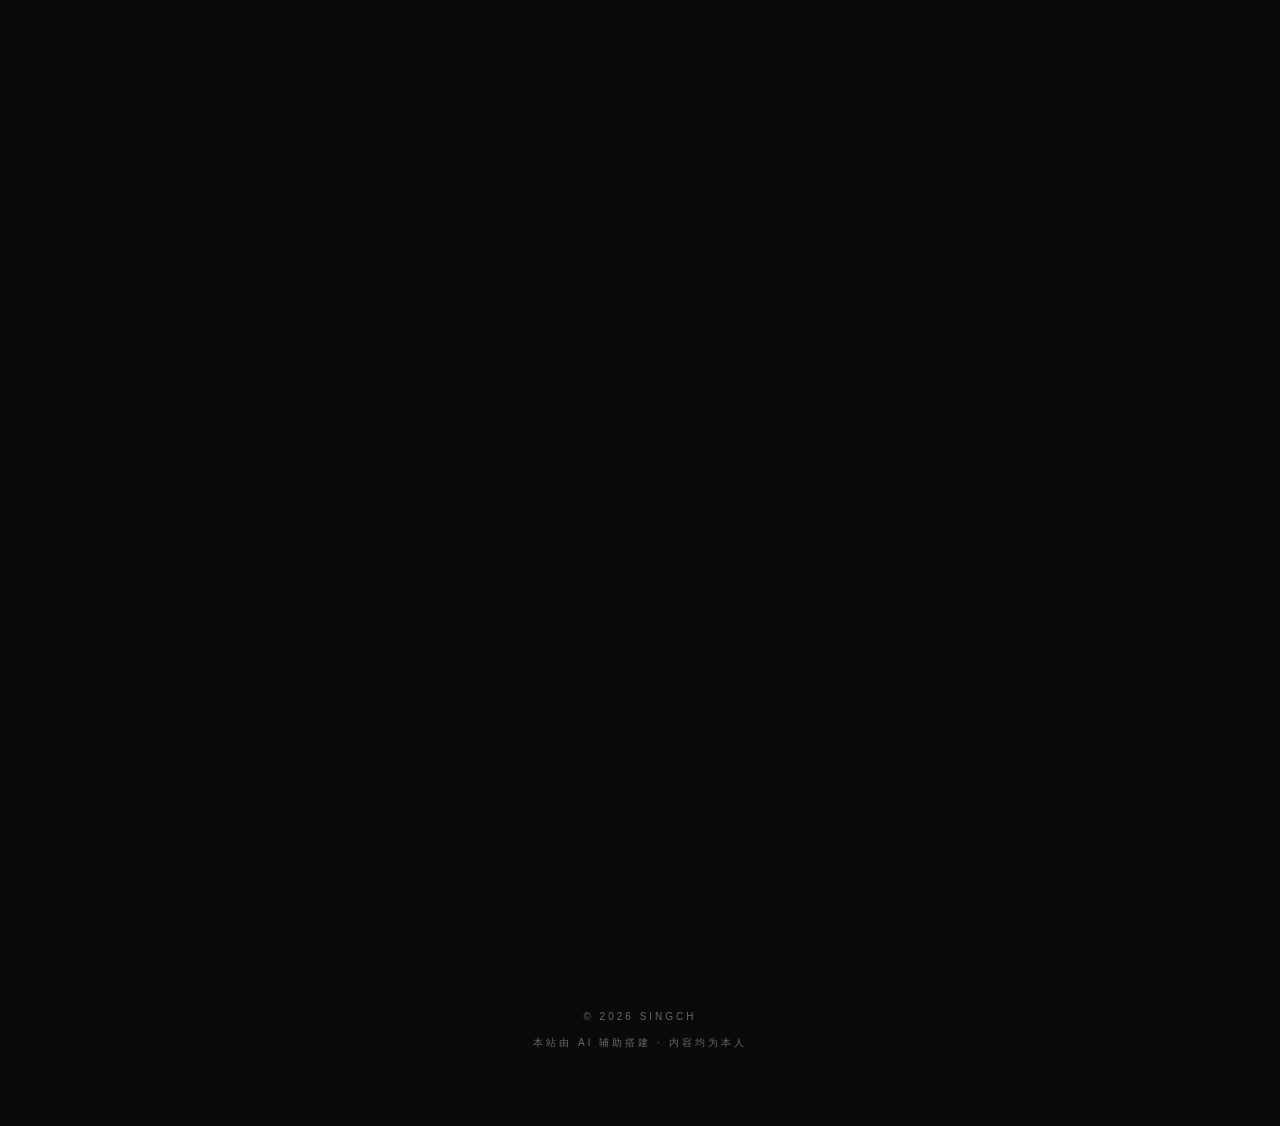
==== commit 78ba6af9: "update: 10-08 18:37" ====
--- a/index.html
+++ b/index.html
@@ -36,21 +36,18 @@
     <path d="M12 3v18M5 7.5l14 9M19 7.5l-14 9"/>
   </svg>
   <!-- 春 · 嫩芽 -->
-  <svg class="ic ic-1" viewBox="0 0 24 24" fill="currentColor" stroke="none" aria-hidden="true">
-    <rect x="11.2" y="14" width="1.6" height="9" rx="0.8"/>
-    <path d="M 12 14 C 6 14, 5 10, 5.5 6 C 9 6, 12 11, 12 14 Z"/>
-    <path d="M 12 14 C 18 14, 19 10, 18.5 6 C 15 6, 12 11, 12 14 Z"/>
-    <circle cx="12" cy="5" r="1.3"/>
+  <svg class="ic ic-1" viewBox="0 0 24 24" fill="none" stroke="currentColor" stroke-width="1.5" stroke-linecap="round" stroke-linejoin="round" aria-hidden="true">
+    <circle cx="12" cy="12" r="1.4" fill="currentColor" stroke="none"/>
+    <path d="M12 10V4M12 14v6M10 12H4M14 12h6"/>
+    <path d="M7 7l4 4M13 13l4 4M7 17l4-4M13 11l4-4"/>
   </svg>
-  <!-- 夏 · 萤火虫 -->
-  <svg class="ic ic-2" viewBox="0 0 24 24" fill="currentColor" stroke="none" aria-hidden="true">
-    <ellipse cx="8.6" cy="9.2" rx="3.6" ry="2.6" opacity="0.32"/>
-    <ellipse cx="15.4" cy="9.2" rx="3.6" ry="2.6" opacity="0.32"/>
-    <ellipse cx="12" cy="12.6" rx="1.9" ry="5.2"/>
-    <circle cx="12" cy="6.6" r="1.5"/>
-    <path d="M11 5.4 L9.8 3.6 M13 5.4 L14.2 3.6" fill="none" stroke="currentColor" stroke-width="0.9" stroke-linecap="round"/>
-    <circle cx="12" cy="19.4" r="2.4" opacity="0.95"/>
-    <circle cx="12" cy="19.4" r="3.6" opacity="0.25"/>
+  <!-- 夏 · 萤火虫（简约线条版：双翅弧线 + 身体 + 尾灯） -->
+  <svg class="ic ic-2" viewBox="0 0 24 24" fill="none" stroke="currentColor" stroke-width="1.5" stroke-linecap="round" stroke-linejoin="round" aria-hidden="true">
+    <path d="M10.5 8.5C8.5 6.5 5.2 6.7 4.6 8.6c1.3 1.7 4 1.6 5.9-.1z"/>
+    <path d="M13.5 8.5C15.5 6.5 18.8 6.7 19.4 8.6c-1.3 1.7-4 1.6-5.9.1z"/>
+    <path d="M12 9v5"/>
+    <circle cx="12" cy="17" r="2.8"/>
+    <circle cx="12" cy="17" r="1" fill="currentColor" stroke="none"/>
   </svg>
   <!-- 秋 · 落叶 -->
   <svg class="ic ic-3" viewBox="0 0 24 24" fill="none" stroke="currentColor" stroke-width="1.6" stroke-linecap="round" stroke-linejoin="round" aria-hidden="true">
--- a/assets/css/style.css
+++ b/assets/css/style.css
@@ -1,22 +1,20 @@
-/* ============ 一个人的花园 · 雪园（推门见白） ============ */
+/* ============ 山房 · 推窗见山 · 夜色版 ============ */
 
 :root {
-  --bg: #fafaf7;
-  --ink: #1a1a1a;
-  --grey: #5f5f5b;
-  --dim: #98968f;
-  --faint: #e7e6e0;
-  --line: rgba(0, 0, 0, 0.1);
-  --accent: #1a1a1a; /* 雪态：黑白。点按钮开始生长 */
-  --accent-bright: #f2efe6; /* 菜单/深底用：跟主题色同源，但保证深底可读 */
+  --bg: #0a0a0a;
+  --ink: #e9e9e9;           /* 中性白（去黄） */
+  --grey: #9a9a9a;
+  --dim: #676767;
+  --faint: #1c1c1c;
+  --line: rgba(255, 255, 255, 0.1);
+  --accent: #d8d8d8;        /* 冬（雪）：银白 */
+  --accent-bright: #f5f5f5;
   --serif: 'Songti SC', 'STSong', 'Noto Serif SC', 'SimSun', serif;
   --sans: -apple-system, BlinkMacSystemFont, 'PingFang SC', 'Segoe UI', 'Microsoft YaHei', sans-serif;
 }
 
 * { margin: 0; padding: 0; box-sizing: border-box; -webkit-tap-highlight-color: transparent; }
-
 html { scroll-behavior: smooth; }
-
 body {
   background: var(--bg);
   color: var(--ink);
@@ -27,811 +25,232 @@
   -webkit-font-smoothing: antialiased;
   overflow-x: hidden;
 }
-
 body.menu-open { overflow: hidden; }
-
-::selection { background: #1a1a1a; color: #fff; }
-
+::selection { background: var(--accent); color: #0a0a0a; }
 a { color: inherit; }
 
-/* ---------- 汉堡（右上角） ---------- */
-
+/* 汉堡 */
 .burger {
-  position: fixed;
-  top: 10px;
-  right: 10px;
-  z-index: 130;
-  width: 46px;
-  height: 46px;
-  background: none;
-  border: none;
-  cursor: pointer;
-  display: flex;
-  flex-direction: column;
-  justify-content: center;
-  align-items: center;
-  gap: 5px;
-}
-
+  position: fixed; top: 10px; right: 10px; z-index: 130;
+  width: 46px; height: 46px; background: none; border: none; cursor: pointer;
+  display: flex; flex-direction: column; justify-content: center; align-items: center; gap: 5px;
+}
 .burger span {
-  display: block;
-  width: 20px;
-  height: 1.5px;
-  background: var(--ink);
+  display: block; width: 20px; height: 1.5px; background: var(--ink);
   transition: transform 0.4s cubic-bezier(0.4, 0, 0.2, 1), opacity 0.3s, background 0.3s;
 }
-
 body.menu-open .burger span { background: #f5f5f5; }
-
 .burger.open span:nth-child(1) { transform: translateY(6.5px) rotate(45deg); }
 .burger.open span:nth-child(2) { opacity: 0; }
 .burger.open span:nth-child(3) { transform: translateY(-6.5px) rotate(-45deg); }
 
-/* ---------- 全屏菜单（夜色） ---------- */
-
+/* 全屏菜单 */
 .menu {
-  position: fixed;
-  inset: 0;
-  z-index: 120;
-  background: rgba(12, 12, 11, 0.97);
-  -webkit-backdrop-filter: blur(14px);
-  backdrop-filter: blur(14px);
-  display: flex;
-  flex-direction: column;
-  justify-content: center;
-  padding: 0 9vw;
-  opacity: 0;
-  visibility: hidden;
-  transition: opacity 0.45s ease, visibility 0.45s;
-}
-
+  position: fixed; inset: 0; z-index: 120;
+  background: rgba(8, 8, 8, 0.97);
+  -webkit-backdrop-filter: blur(14px); backdrop-filter: blur(14px);
+  display: flex; flex-direction: column; justify-content: center; padding: 0 9vw;
+  opacity: 0; visibility: hidden; transition: opacity 0.45s ease, visibility 0.45s;
+}
 .menu.open { opacity: 1; visibility: visible; }
-
 .menu nav { display: flex; flex-direction: column; }
-
 .menu a {
-  display: flex;
-  align-items: baseline;
-  gap: 20px;
-  font-family: var(--serif);
-  font-size: clamp(1.6rem, 7vw, 2.4rem);
-  font-weight: 600;
-  letter-spacing: 0.1em;
-  color: #7d7d78;
-  text-decoration: none;
-  padding: 15px 0;
-  border-bottom: 1px solid rgba(255, 255, 255, 0.08);
-  transform: translateY(26px);
-  opacity: 0;
+  display: flex; align-items: baseline; gap: 20px;
+  font-family: var(--serif); font-size: clamp(1.6rem, 7vw, 2.4rem);
+  font-weight: 600; letter-spacing: 0.1em; color: #7d7d78; text-decoration: none;
+  padding: 15px 0; border-bottom: 1px solid rgba(255, 255, 255, 0.08);
+  transform: translateY(26px); opacity: 0;
   transition: transform 0.55s cubic-bezier(0.2, 0.7, 0.2, 1), opacity 0.55s, color 0.3s, padding-left 0.35s;
 }
-
 .menu.open a { transform: none; opacity: 1; }
 .menu.open a:nth-child(1) { transition-delay: 0.05s; }
 .menu.open a:nth-child(2) { transition-delay: 0.11s; }
 .menu.open a:nth-child(3) { transition-delay: 0.17s; }
 .menu.open a:nth-child(4) { transition-delay: 0.23s; }
 .menu.open a:nth-child(5) { transition-delay: 0.29s; }
-
 .menu a:hover, .menu a.active { color: var(--accent-bright); padding-left: 12px; }
-
-.menu a i {
-  font-style: normal;
-  font-family: var(--sans);
-  font-size: 10px;
-  letter-spacing: 0.25em;
-  color: #4a4a46;
-}
-
-.menu-foot {
-  position: absolute;
-  bottom: 26px;
-  left: 9vw;
-  font-size: 10px;
-  letter-spacing: 0.25em;
-  color: #4a4a46;
-}
-
-/* ---------- 书（封面翻开 + 逐页阅读） ---------- */
-
+.menu a i { font-style: normal; font-family: var(--sans); font-size: 10px; letter-spacing: 0.25em; color: #4a4a46; }
+.menu-foot { position: absolute; bottom: 26px; left: 9vw; font-size: 10px; letter-spacing: 0.25em; color: #4a4a46; }
+
+/* 书（中式老木窗） */
 .book { height: 200vh; position: relative; z-index: 1; }
-
-.book-sticky {
-  position: sticky;
-  top: 0;
-  height: 100vh;
-  height: 100svh;
-  perspective: 1800px;
-  overflow: hidden;
-}
-
-.cover {
-  position: absolute;
-  inset: 0;
-  z-index: 100;
-  --w: 0;
-  perspective: 1500px;
-  pointer-events: none;
-}
-
+.book-sticky { position: sticky; top: 0; height: 100vh; height: 100svh; perspective: 1800px; overflow: hidden; }
+.cover { position: absolute; inset: 0; z-index: 100; --w: 0; perspective: 1600px; pointer-events: none; }
 .cover.gone { visibility: hidden; }
 
 .shutter {
-  position: absolute;
-  top: 0;
-  bottom: 0;
-  width: 50%;
-  background-color: #2a2017;
-  /* 中式木窗：3×3 窗格（每扇 9 格），窗棂 5px */
-  background-image:
-    /* 竖向窗棂 (2 根) */
-    linear-gradient(to right, transparent calc(33.33% - 2.5px), #100a05 calc(33.33% - 2.5px) calc(33.33% + 2.5px), transparent calc(33.33% + 2.5px)),
-    linear-gradient(to right, transparent calc(66.66% - 2.5px), #100a05 calc(66.66% - 2.5px) calc(66.66% + 2.5px), transparent calc(66.66% + 2.5px)),
-    /* 横向窗棂 (2 根) */
-    linear-gradient(to bottom, transparent calc(33.33% - 2.5px), #100a05 calc(33.33% - 2.5px) calc(33.33% + 2.5px), transparent calc(33.33% + 2.5px)),
-    linear-gradient(to bottom, transparent calc(66.66% - 2.5px), #100a05 calc(66.66% - 2.5px) calc(66.66% + 2.5px), transparent calc(66.66% + 2.5px)),
-    /* 窗格内的玻璃反光 (从左下到右上的暖光) */
-    linear-gradient(135deg, rgba(255, 230, 180, 0.05) 0%, rgba(0, 0, 0, 0.18) 100%);
-  box-shadow:
-    /* 窗扇外框（深色描边） */
-    inset 0 0 0 2px #100a05,
-    /* 内框（暖木色描边） */
-    inset 0 0 0 4px rgba(201, 168, 106, 0.18),
-    /* 木头凹陷的暗角 */
-    inset 0 0 28px rgba(0, 0, 0, 0.35);
+  position: absolute; top: 0; bottom: 0; width: 50%;
+  transform-style: preserve-3d;
   backface-visibility: hidden;
   will-change: transform;
+  perspective: 1600px;
+}
+.shutter-art {
+  position: absolute; inset: 0; width: 100%; height: 100%; display: block;
+  box-shadow: inset 0 0 0 1px rgba(0, 0, 0, 0.5);
 }
 
 .s-l {
   left: 0;
-  transform-origin: right center;
-  transform: rotateY(calc(var(--w) * -108deg));
-}
-
+  transform-origin: left center;
+  transform: rotateY(calc(var(--w) * 95deg));
+}
 .s-r {
   right: 0;
-  transform-origin: left center;
-  transform: rotateY(calc(var(--w) * 108deg));
+  transform-origin: right center;
+  transform: rotateY(calc(var(--w) * -95deg));
 }
 
 .cover-inner {
-  position: absolute;
-  inset: 0;
-  display: flex;
-  flex-direction: column;
-  align-items: center;
-  justify-content: center;
-  gap: 24px;
+  position: absolute; inset: 0;
+  display: flex; flex-direction: column; align-items: center; justify-content: center; gap: 24px;
   text-align: center;
   opacity: calc(1 - var(--w) * 2.6);
-}
-
-.cover-kicker { font-size: 10px; letter-spacing: 0.6em; text-indent: 0.6em; color: #c9a86a; }
-
-.cover-title {
-  font-family: var(--serif);
-  font-size: clamp(1.9rem, 8vw, 3.2rem);
-  font-weight: 600;
-  letter-spacing: 0.4em;
-  text-indent: 0.4em;
-  color: #f2efe6;
-}
-
-/* 卷首的山 */
+  pointer-events: none;
+}
+.cover-kicker { font-size: 10px; letter-spacing: 0.6em; text-indent: 0.6em; color: #6b5433; }
+.cover-title { font-family: var(--serif); font-size: clamp(1.9rem, 8vw, 3.2rem); font-weight: 600; letter-spacing: 0.4em; text-indent: 0.4em; color: #2f2416; }
 
 .mtn { width: min(72vw, 340px); margin-top: 4px; }
-.mtn path { fill: none; stroke: var(--grey); stroke-width: 1.3; stroke-linecap: round; stroke-linejoin: round; }
-
-/* 页码 + 点睛色 */
-
-.pg-no {
-  position: absolute;
-  top: 24px;
-  right: 22px;
-  font-family: var(--serif);
-  font-size: 10px;
-  letter-spacing: 0.2em;
-  color: rgba(0, 0, 0, 0.24);
-}
-
+.mtn path { fill: none; stroke: #6e6e6e; stroke-width: 1.3; stroke-linecap: round; stroke-linejoin: round; }
+
+.pg-no { position: absolute; top: 24px; right: 22px; font-family: var(--serif); font-size: 10px; letter-spacing: 0.2em; color: rgba(232, 229, 220, 0.24); }
 .hl { color: var(--accent); }
 
-/* ---------- 四季按钮（右下角，单点循环换色） ---------- */
-
+/* 四季按钮 */
 .bloom {
-  position: fixed;
-  right: 18px;
-  bottom: 20px;
-  z-index: 115;
-  width: 54px;
-  height: 54px;
-  border-radius: 50%;
-  border: 1px solid rgba(0, 0, 0, 0.14);
-  background: #fff;
+  position: fixed; right: 18px; bottom: 20px; z-index: 115;
+  width: 54px; height: 54px; border-radius: 50%;
+  border: 1px solid rgba(255, 255, 255, 0.16); background: #161412;
   cursor: pointer;
-  display: flex;
-  align-items: center;
-  justify-content: center;
-  color: var(--accent);
-  box-shadow: 0 4px 18px rgba(0, 0, 0, 0.1);
+  display: flex; align-items: center; justify-content: center; color: var(--accent);
+  box-shadow: 0 4px 18px rgba(0, 0, 0, 0.5);
   transition: transform 0.25s, box-shadow 0.25s;
   animation: breathe 3.6s ease-in-out infinite;
 }
-
-.bloom:hover { transform: scale(1.1); box-shadow: 0 8px 26px rgba(0, 0, 0, 0.16); }
+.bloom:hover { transform: scale(1.1); box-shadow: 0 8px 26px rgba(0, 0, 0, 0.6); }
 .bloom:active { transform: scale(0.92); }
-
-.bloom svg { width: 26px; height: 26px; }
-
-.bloom .ic { display: none; }
-.bloom[data-si="0"] .ic-0,
-.bloom[data-si="1"] .ic-1,
-.bloom[data-si="2"] .ic-2,
-.bloom[data-si="3"] .ic-3 { display: block; }
-
-.bloom-dot {
-  position: absolute;
-  right: 1px;
-  bottom: 3px;
-  width: 13px;
-  height: 13px;
-  border-radius: 50%;
-  border: 2.5px solid #fff;
-  box-shadow: 0 1px 5px rgba(0, 0, 0, 0.25);
-  animation: dotPulse 2.2s ease-in-out infinite;
-}
-
+.bloom:hover .ic { transform: scale(1.18) rotate(-6deg); }
+.bloom .ic { width: 26px; height: 26px; transition: transform 0.35s cubic-bezier(0.2, 0.7, 0.2, 1); display: none; }
+.bloom[data-si="0"] .ic-0, .bloom[data-si="1"] .ic-1, .bloom[data-si="2"] .ic-2, .bloom[data-si="3"] .ic-3 { display: block; }
 @keyframes breathe { 0%, 100% { transform: scale(1); } 50% { transform: scale(1.06); } }
-@keyframes dotPulse { 0%, 100% { transform: scale(1); } 50% { transform: scale(1.3); } }
-
-.bloom-ripple {
-  position: absolute;
-  inset: 0;
-  border-radius: 50%;
-  border: 2px solid var(--accent);
-  animation: rip 0.7s ease-out forwards;
-  pointer-events: none;
-}
-
-@keyframes rip {
-  from { transform: scale(1); opacity: 0.8; }
-  to { transform: scale(2.1); opacity: 0; }
-}
-
+.bloom-ripple { position: absolute; inset: 0; border-radius: 50%; border: 2px solid var(--accent); animation: rip 0.7s ease-out forwards; pointer-events: none; }
+@keyframes rip { from { transform: scale(1); opacity: 0.8; } to { transform: scale(2.1); opacity: 0; } }
 .bloom-toast {
-  position: fixed;
-  right: 18px;
-  bottom: 86px;
-  z-index: 115;
-  font-size: 11px;
-  letter-spacing: 0.3em;
-  color: var(--grey);
-  background: #fff;
-  border: 1px solid rgba(0, 0, 0, 0.1);
-  padding: 8px 15px;
-  border-radius: 999px;
-  box-shadow: 0 4px 14px rgba(0, 0, 0, 0.08);
-  white-space: nowrap;
-  opacity: 0;
-  transform: translateY(6px);
-  transition: opacity 0.4s, transform 0.4s;
-  pointer-events: none;
-}
-
+  position: fixed; right: 18px; bottom: 86px; z-index: 115;
+  font-size: 11px; letter-spacing: 0.3em; color: var(--grey);
+  background: #161412; border: 1px solid rgba(255, 255, 255, 0.1);
+  padding: 8px 15px; border-radius: 999px; box-shadow: 0 4px 14px rgba(0, 0, 0, 0.5);
+  white-space: nowrap; opacity: 0; transform: translateY(6px);
+  transition: opacity 0.4s, transform 0.4s; pointer-events: none;
+}
 .bloom-toast.show { opacity: 1; transform: none; }
 
-/* ---------- 回花园键（所有内页左上角） ---------- */
-
+/* 回花园键 */
 .back-garden {
-  position: fixed;
-  top: 12px;
-  left: 12px;
-  z-index: 110;
-  font-size: 11px;
-  letter-spacing: 0.25em;
-  color: var(--grey);
+  position: fixed; top: 12px; left: 12px; z-index: 110;
+  font-size: 11px; letter-spacing: 0.25em; color: var(--grey);
   text-decoration: none;
-  background: rgba(255, 255, 255, 0.75);
-  -webkit-backdrop-filter: blur(10px);
-  backdrop-filter: blur(10px);
-  border: 1px solid rgba(0, 0, 0, 0.08);
-  border-radius: 999px;
-  padding: 8px 16px;
+  background: rgba(20, 18, 16, 0.75);
+  -webkit-backdrop-filter: blur(10px); backdrop-filter: blur(10px);
+  border: 1px solid rgba(255, 255, 255, 0.08);
+  border-radius: 999px; padding: 8px 16px;
   transition: color 0.3s, border-color 0.3s;
 }
-
 .back-garden:hover { color: var(--accent); border-color: var(--accent); }
 
-/* ---------- 首页：星尘层 + 叙事幕 ---------- */
-
-#dust {
-  position: fixed;
-  inset: 0;
-  z-index: 0;
-  pointer-events: none;
-}
-
-.scene {
-  min-height: 100vh;
-  min-height: 100svh;
-  position: relative;
-  z-index: 1;
-  display: flex;
-  flex-direction: column;
-  justify-content: center;
-  align-items: center;
-  text-align: center;
-  padding: 0 26px;
-}
-
+#dust { position: fixed; inset: 0; z-index: 0; pointer-events: none; }
+.scene { min-height: 100vh; min-height: 100svh; position: relative; z-index: 1; display: flex; flex-direction: column; justify-content: center; align-items: center; text-align: center; padding: 0 26px; }
 .rise { opacity: 0; will-change: transform, opacity; }
-
 .scene-left { align-items: flex-start; text-align: left; padding-left: 9vw; }
-
 @media (min-width: 768px) {
   .scene-left { padding-left: 18vw; padding-right: 18vw; max-width: 1200px; margin: 0 auto; align-items: center; text-align: left; }
   .scene-left .stat { min-width: 360px; }
 }
-
 .scene-compact { min-height: auto; padding: 14vh 26px 0; }
-
 .scene-end { min-height: auto; padding: 44px 26px 70px; }
 
-/* 开场幕（门推开后浮现） */
-
 .hero-core { will-change: transform, opacity; }
-
-.hero-kicker {
-  font-size: 10px;
-  letter-spacing: 0.55em;
-  text-indent: 0.55em;
-  color: var(--accent);
-  animation: boot 1.4s 0.2s ease both;
-}
-
-.hero-line {
-  font-family: var(--serif);
-  font-weight: 600;
-  font-size: clamp(1.5rem, 6vw, 2.5rem);
-  letter-spacing: 0.18em;
-  line-height: 2;
-  margin: 26px 0 8px;
-  animation: boot 1.6s 0.55s ease both;
-}
-
+.hero-kicker { font-size: 10px; letter-spacing: 0.55em; text-indent: 0.55em; color: var(--accent); animation: boot 1.4s 0.2s ease both; }
+.hero-line { font-family: var(--serif); font-weight: 600; font-size: clamp(1.5rem, 6vw, 2.5rem); letter-spacing: 0.18em; line-height: 2; margin: 26px 0 8px; animation: boot 1.6s 0.55s ease both; }
 .hero-line .accent { color: var(--accent); }
-
-.hero-en {
-  font-size: 11px;
-  letter-spacing: 0.35em;
-  color: var(--dim);
-  animation: boot 1.6s 0.9s ease both;
-}
-
-@keyframes boot {
-  from { opacity: 0; transform: translateY(22px); filter: blur(6px); }
-  to { opacity: 1; transform: none; filter: none; }
-}
-
-/* 数字幕 */
-
-.stat {
-  display: flex;
-  align-items: baseline;
-  justify-content: flex-start;
-  gap: 16px;
-  margin: 10px 0;
-}
-
-.stat .num {
-  font-family: var(--serif);
-  font-weight: 700;
-  font-size: clamp(2.1rem, 9vw, 3.6rem);
-  letter-spacing: 0.04em;
-  color: var(--ink);
-  font-variant-numeric: tabular-nums;
-  min-width: 0;
-  text-align: left;
-}
-
-.stat em {
-  font-style: normal;
-  font-size: 0.8rem;
-  letter-spacing: 0.2em;
-  color: var(--grey);
-}
-
-.scene-note {
-  margin-top: 34px;
-  font-size: 0.82rem;
-  color: var(--grey);
-  letter-spacing: 0.12em;
-  line-height: 2;
-}
-
-/* 理念幕 */
-
-.creed {
-  font-family: var(--serif);
-  font-weight: 600;
-  font-size: clamp(1.5rem, 6.5vw, 2.6rem);
-  letter-spacing: 0.22em;
-  line-height: 2;
-}
-
-/* 入口幕（英文随中文基线左对齐） */
-
-.enter {
-  display: flex;
-  flex-direction: column;
-  width: 100%;
-  max-width: 580px;
-}
-
-.enter a {
-  font-family: var(--serif);
-  font-weight: 600;
-  font-size: clamp(1.7rem, 7.5vw, 2.8rem);
-  letter-spacing: 0.15em;
-  color: var(--ink);
-  text-decoration: none;
-  display: flex;
-  justify-content: space-between;
-  align-items: center;
-  padding: 22px 4px;
-  border-bottom: 1px solid var(--line);
-  transition: color 0.35s, padding-left 0.4s cubic-bezier(0.2, 0.7, 0.2, 1);
-}
-
+.hero-en { font-size: 11px; letter-spacing: 0.35em; color: var(--dim); animation: boot 1.6s 0.9s ease both; }
+@keyframes boot { from { opacity: 0; transform: translateY(22px); filter: blur(6px); } to { opacity: 1; transform: none; filter: none; } }
+
+.stat { display: flex; align-items: baseline; justify-content: flex-start; gap: 16px; margin: 10px 0; }
+.stat .num { font-family: var(--serif); font-weight: 700; font-size: clamp(2.1rem, 9vw, 3.6rem); letter-spacing: 0.04em; color: var(--ink); font-variant-numeric: tabular-nums; min-width: 0; text-align: left; }
+.stat em { font-style: normal; font-size: 0.8rem; letter-spacing: 0.2em; color: var(--grey); }
+
+.scene-note { margin-top: 34px; font-size: 0.82rem; color: var(--grey); letter-spacing: 0.12em; line-height: 2; }
+
+.creed { font-family: var(--serif); font-weight: 600; font-size: clamp(1.5rem, 6.5vw, 2.6rem); letter-spacing: 0.22em; line-height: 2; }
+
+.enter { display: flex; flex-direction: column; width: 100%; max-width: 580px; }
+.enter a { font-family: var(--serif); font-weight: 600; font-size: clamp(1.7rem, 7.5vw, 2.8rem); letter-spacing: 0.15em; color: var(--ink); text-decoration: none; display: flex; justify-content: space-between; align-items: center; padding: 22px 4px; border-bottom: 1px solid var(--line); transition: color 0.35s, padding-left 0.4s cubic-bezier(0.2, 0.7, 0.2, 1); }
 .enter a:first-child { border-top: 1px solid var(--line); }
-
-.enter a::after {
-  content: '→';
-  font-family: var(--sans);
-  color: var(--accent);
-  opacity: 0;
-  transform: translateX(-10px);
-  transition: 0.4s;
-}
-
+.enter a::after { content: '→'; font-family: var(--sans); color: var(--accent); opacity: 0; transform: translateX(-10px); transition: 0.4s; }
 .enter a:hover, .enter a:active { color: var(--ink); padding-left: 16px; }
 .enter a:hover::after, .enter a:active::after { opacity: 1; transform: none; }
-
 .enter .zh { display: flex; align-items: baseline; gap: 14px; }
-
-.enter a small {
-  font-family: var(--sans);
-  font-size: 10px;
-  letter-spacing: 0.3em;
-  color: var(--dim);
-  font-weight: 400;
-}
-
-/* 尾幕 */
-
-.end-note {
-  font-size: 10px;
-  letter-spacing: 0.3em;
-  color: var(--dim);
-  line-height: 2.6;
-  text-align: center;
-  width: 100%;
-}
-
-/* ---------- 通用页面 ---------- */
-
-.page {
-  max-width: 720px;
-  margin: 0 auto;
-  padding: 90px 22px 80px;
-  position: relative;
-  z-index: 1;
-  animation: pageIn 0.5s ease both;
-}
-
-@keyframes pageIn {
-  from { opacity: 0; transform: translateY(14px); }
-  to { opacity: 1; transform: none; }
-}
-
-.page-title {
-  font-family: var(--serif);
-  font-size: 1.05rem;
-  font-weight: 600;
-  letter-spacing: 0.4em;
-  color: var(--grey);
-  margin-bottom: 8px;
-  display: flex;
-  align-items: center;
-  gap: 14px;
-}
-
-.page-title::before {
-  content: '';
-  width: 22px;
-  height: 1px;
-  background: var(--accent);
-  flex: none;
-}
-
+.enter a small { font-family: var(--sans); font-size: 10px; letter-spacing: 0.3em; color: var(--dim); font-weight: 400; }
+
+.end-note { font-size: 10px; letter-spacing: 0.3em; color: var(--dim); line-height: 2.6; text-align: center; width: 100%; display: block; }
+
+.page { max-width: 720px; margin: 0 auto; padding: 90px 22px 80px; position: relative; z-index: 1; animation: pageIn 0.5s ease both; }
+@keyframes pageIn { from { opacity: 0; transform: translateY(14px); } to { opacity: 1; transform: none; } }
+.page-title { font-family: var(--serif); font-size: 1.05rem; font-weight: 600; letter-spacing: 0.4em; color: var(--grey); margin-bottom: 8px; display: flex; align-items: center; gap: 14px; }
+.page-title::before { content: ''; width: 22px; height: 1px; background: var(--accent); flex: none; }
 .page-sub { font-size: 0.72rem; color: var(--dim); letter-spacing: 0.2em; margin-bottom: 34px; }
 
-/* 文字列表 */
-
-.row {
-  display: block;
-  text-decoration: none;
-  padding: 30px 0 26px;
-  border-bottom: 1px solid var(--line);
-  transition: padding-left 0.4s cubic-bezier(0.2, 0.7, 0.2, 1);
-}
-
+.row { display: block; text-decoration: none; padding: 30px 0 26px; border-bottom: 1px solid var(--line); transition: padding-left 0.4s cubic-bezier(0.2, 0.7, 0.2, 1); }
 .row:hover { padding-left: 12px; }
-
-.row .meta {
-  font-size: 10px;
-  letter-spacing: 0.22em;
-  color: var(--dim);
-  margin-bottom: 10px;
-}
-
-.row h3 {
-  font-family: var(--serif);
-  font-size: 1.28rem;
-  font-weight: 600;
-  letter-spacing: 0.06em;
-  display: flex;
-  justify-content: space-between;
-  align-items: center;
-  gap: 10px;
-}
-
-.row h3::after {
-  content: '→';
-  font-family: var(--sans);
-  font-size: 0.85rem;
-  font-weight: 400;
-  color: var(--accent);
-  opacity: 0;
-  transform: translateX(-8px);
-  transition: 0.35s;
-}
-
+.row .meta { font-size: 10px; letter-spacing: 0.22em; color: var(--dim); margin-bottom: 10px; }
+.row h3 { font-family: var(--serif); font-size: 1.28rem; font-weight: 600; letter-spacing: 0.06em; display: flex; justify-content: space-between; align-items: center; gap: 10px; }
+.row h3::after { content: '→'; font-family: var(--sans); font-size: 0.85rem; font-weight: 400; color: var(--accent); opacity: 0; transform: translateX(-8px); transition: 0.35s; }
 .row:hover h3::after { opacity: 1; transform: none; }
-
-.row p {
-  color: var(--grey);
-  font-size: 0.82rem;
-  line-height: 1.85;
-  margin-top: 10px;
-  display: -webkit-box;
-  -webkit-line-clamp: 2;
-  -webkit-box-orient: vertical;
-  overflow: hidden;
-}
-
-/* ---------- 文章页 ---------- */
-
-.back {
-  display: inline-block;
-  margin-bottom: 26px;
-  color: var(--dim);
-  text-decoration: none;
-  font-size: 0.75rem;
-  letter-spacing: 0.2em;
-}
-
+.row p { color: var(--grey); font-size: 0.82rem; line-height: 1.85; margin-top: 10px; display: -webkit-box; -webkit-line-clamp: 2; -webkit-box-orient: vertical; overflow: hidden; }
+
+.back { display: inline-block; margin-bottom: 26px; color: var(--dim); text-decoration: none; font-size: 0.75rem; letter-spacing: 0.2em; }
 .back:hover { color: var(--accent); }
 
 .article-head .meta { font-size: 10px; letter-spacing: 0.25em; color: var(--dim); }
-
-.article-head h1 {
-  font-family: var(--serif);
-  font-size: clamp(1.5rem, 6vw, 2.1rem);
-  font-weight: 700;
-  letter-spacing: 0.05em;
-  line-height: 1.65;
-  margin: 16px 0 12px;
-}
-
+.article-head h1 { font-family: var(--serif); font-size: clamp(1.5rem, 6vw, 2.1rem); font-weight: 700; letter-spacing: 0.05em; line-height: 1.65; margin: 16px 0 12px; }
 .article-head .tags { margin-bottom: 10px; }
-
-.article-head .tags span {
-  display: inline-block;
-  font-size: 10px;
-  letter-spacing: 0.15em;
-  color: var(--grey);
-  border: 1px solid var(--line);
-  border-radius: 999px;
-  padding: 3px 11px;
-  margin-right: 6px;
-}
-
+.article-head .tags span { display: inline-block; font-size: 10px; letter-spacing: 0.15em; color: var(--grey); border: 1px solid var(--line); border-radius: 999px; padding: 3px 11px; margin-right: 6px; }
 .article-head hr { border: none; height: 1px; background: var(--line); margin: 26px 0 8px; }
 
-.article h2 {
-  font-family: var(--serif);
-  font-size: 1.2rem;
-  font-weight: 600;
-  letter-spacing: 0.08em;
-  margin: 2.6em 0 0.9em;
-  padding-left: 14px;
-  border-left: 2px solid var(--accent);
-  line-height: 1.6;
-}
-
-.article p { line-height: 1.95; margin-bottom: 1.2em; color: #3c3c3a; letter-spacing: 0.02em; }
-.article strong { color: #000; font-weight: 600; }
-
-.article blockquote {
-  margin: 1.8em 0;
-  padding: 4px 0 4px 18px;
-  border-left: 1px solid var(--accent);
-  color: var(--ink);
-  font-family: var(--serif);
-  line-height: 1.9;
-  font-size: 0.97rem;
-}
-
+.article h2 { font-family: var(--serif); font-size: 1.2rem; font-weight: 600; letter-spacing: 0.08em; margin: 2.6em 0 0.9em; padding-left: 14px; border-left: 2px solid var(--accent); line-height: 1.6; }
+.article p { line-height: 1.95; margin-bottom: 1.2em; color: #c9c9c9; letter-spacing: 0.02em; }
+.article strong { color: var(--ink); font-weight: 600; }
+.article blockquote { margin: 1.8em 0; padding: 4px 0 4px 18px; border-left: 1px solid var(--accent); color: var(--ink); font-family: var(--serif); line-height: 1.9; font-size: 0.97rem; }
 .article blockquote p { margin-bottom: 0.6em; color: inherit; }
 .article blockquote p:last-child { margin-bottom: 0; }
-
-.article .src-note {
-  margin-top: 3.2em;
-  font-size: 0.7rem;
-  color: var(--dim);
-  letter-spacing: 0.1em;
-  border-top: 1px solid var(--line);
-  padding-top: 18px;
-  line-height: 2;
-}
-
-/* ---------- 影像页（竖屏海报网格） ---------- */
-
-.v-grid {
-  display: grid;
-  grid-template-columns: repeat(2, 1fr);
-  gap: 12px;
-}
-
+.article .src-note { margin-top: 3.2em; font-size: 0.7rem; color: var(--dim); letter-spacing: 0.1em; border-top: 1px solid var(--line); padding-top: 18px; line-height: 2; }
+
+.v-grid { display: grid; grid-template-columns: repeat(2, 1fr); gap: 12px; }
 .v-card-p { text-decoration: none; display: block; }
-
-.v-poster {
-  position: relative;
-  aspect-ratio: 3 / 4;
-  border: 1px solid var(--line);
-  border-radius: 4px;
-  overflow: hidden;
-  display: flex;
-  align-items: center;
-  justify-content: center;
-  background:
-    radial-gradient(ellipse 80% 50% at 50% 0%, rgba(0, 0, 0, 0.03), transparent 70%),
-    linear-gradient(165deg, #f2f1ed 0%, #e9e7e1 55%, #dfddd5 100%);
-  transition: border-color 0.3s;
-}
-
+.v-poster { position: relative; aspect-ratio: 3 / 4; border: 1px solid var(--line); border-radius: 4px; overflow: hidden; display: flex; align-items: center; justify-content: center; background: radial-gradient(ellipse 80% 50% at 50% 0%, rgba(255, 255, 255, 0.05), transparent 70%), linear-gradient(165deg, #1a1a1a 0%, #141414 55%, #0e0e0e 100%); transition: border-color 0.3s; }
 .v-card-p:hover .v-poster { border-color: var(--accent); }
-
-.v-poster .play {
-  width: 44px;
-  height: 44px;
-  border: 1px solid rgba(0, 0, 0, 0.28);
-  border-radius: 50%;
-  display: flex;
-  align-items: center;
-  justify-content: center;
-  font-size: 12px;
-  color: var(--ink);
-  padding-left: 3px;
-  transition: transform 0.3s, border-color 0.3s;
-}
-
+.v-poster .play { width: 44px; height: 44px; border: 1px solid rgba(255, 255, 255, 0.28); border-radius: 50%; display: flex; align-items: center; justify-content: center; font-size: 12px; color: var(--ink); padding-left: 3px; transition: transform 0.3s, border-color 0.3s; }
 .v-card-p:hover .play { transform: scale(1.12); border-color: var(--accent); }
-
-.v-poster .pf {
-  position: absolute;
-  top: 10px;
-  left: 10px;
-  font-size: 9px;
-  letter-spacing: 0.18em;
-  color: var(--ink);
-  border: 1px solid rgba(0, 0, 0, 0.08);
-  border-radius: 3px;
-  padding: 3px 7px;
-  background: rgba(255, 255, 255, 0.7);
-  -webkit-backdrop-filter: blur(6px);
-  backdrop-filter: blur(6px);
-}
-
+.v-poster .pf { position: absolute; top: 10px; left: 10px; font-size: 9px; letter-spacing: 0.18em; color: var(--ink); border: 1px solid rgba(255, 255, 255, 0.08); border-radius: 3px; padding: 3px 7px; background: rgba(20, 18, 16, 0.7); -webkit-backdrop-filter: blur(6px); backdrop-filter: blur(6px); }
 .v-info-p { padding: 12px 2px 0; }
 .v-info-p .meta { font-size: 10px; letter-spacing: 0.22em; color: var(--dim); }
 .v-info-p h3 { font-family: var(--serif); font-size: 0.98rem; letter-spacing: 0.06em; margin: 7px 0 4px; }
 .v-info-p p { font-size: 0.75rem; color: var(--grey); line-height: 1.75; display: -webkit-box; -webkit-line-clamp: 2; -webkit-box-orient: vertical; overflow: hidden; }
-
-.v-space-link {
-  display: inline-block;
-  margin-top: 22px;
-  font-size: 0.72rem;
-  letter-spacing: 0.2em;
-  color: var(--grey);
-  text-decoration: none;
-  border: 1px solid var(--line);
-  border-radius: 999px;
-  padding: 9px 18px;
-  transition: color 0.3s, border-color 0.3s;
-}
-
+.v-space-link { display: inline-block; margin-top: 22px; font-size: 0.72rem; letter-spacing: 0.2em; color: var(--grey); text-decoration: none; border: 1px solid var(--line); border-radius: 999px; padding: 9px 18px; transition: color 0.3s, border-color 0.3s; }
 .v-space-link:hover { color: var(--ink); border-color: var(--accent); }
 
-/* ---------- 画廊页 ---------- */
-
-.gallery-grid {
-  display: grid;
-  grid-template-columns: repeat(2, 1fr);
-  gap: 10px;
-}
-
-.ph-frame {
-  aspect-ratio: 4 / 5;
-  border: 1px solid var(--faint);
-  display: flex;
-  align-items: center;
-  justify-content: center;
-  color: var(--dim);
-  font-size: 10px;
-  letter-spacing: 0.35em;
-  text-indent: 0.35em;
-}
-
-.ph-note {
-  margin-top: 22px;
-  font-size: 0.75rem;
-  color: var(--dim);
-  border-left: 1px solid var(--grey);
-  padding-left: 14px;
-  line-height: 2;
-  letter-spacing: 0.05em;
-}
-
-/* ---------- 关于页 ---------- */
+.gallery-grid { display: grid; grid-template-columns: repeat(2, 1fr); gap: 10px; }
+.ph-frame { aspect-ratio: 4 / 5; border: 1px solid var(--faint); display: flex; align-items: center; justify-content: center; color: var(--dim); font-size: 10px; letter-spacing: 0.35em; text-indent: 0.35em; }
+.ph-note { margin-top: 22px; font-size: 0.75rem; color: var(--dim); border-left: 1px solid var(--grey); padding-left: 14px; line-height: 2; letter-spacing: 0.05em; }
 
 .about-block { margin-bottom: 48px; }
-
-.about-block h2 {
-  font-family: var(--serif);
-  font-size: 1rem;
-  font-weight: 600;
-  letter-spacing: 0.35em;
-  color: var(--grey);
-  margin-bottom: 16px;
-}
-
-.about-block p { color: #3c3c3a; line-height: 1.95; margin-bottom: 1.1em; }
-
-.about-block .big {
-  font-family: var(--serif);
-  font-size: 1.3rem;
-  color: var(--ink);
-  line-height: 2;
-  letter-spacing: 0.08em;
-}
-
-/* ---------- 页脚 ---------- */
-
-.footer {
-  margin-top: 80px;
-  padding-top: 24px;
-  border-top: 1px solid var(--line);
-  font-size: 10px;
-  color: var(--dim);
-  letter-spacing: 0.2em;
-  line-height: 2.4;
-  text-align: center;
-}
-
-/* ---------- 桌面端 ---------- */
+.about-block h2 { font-family: var(--serif); font-size: 1rem; font-weight: 600; letter-spacing: 0.35em; color: var(--grey); margin-bottom: 16px; }
+.about-block p { color: #c9c9c9; line-height: 1.95; margin-bottom: 1.1em; }
+.about-block .big { font-family: var(--serif); font-size: 1.3rem; color: var(--ink); line-height: 2; letter-spacing: 0.08em; }
+
+.footer { margin-top: 80px; padding-top: 24px; border-top: 1px solid var(--line); font-size: 10px; color: var(--dim); letter-spacing: 0.2em; line-height: 2.4; text-align: center; }
 
 @media (min-width: 768px) {
   body { font-size: 16px; }
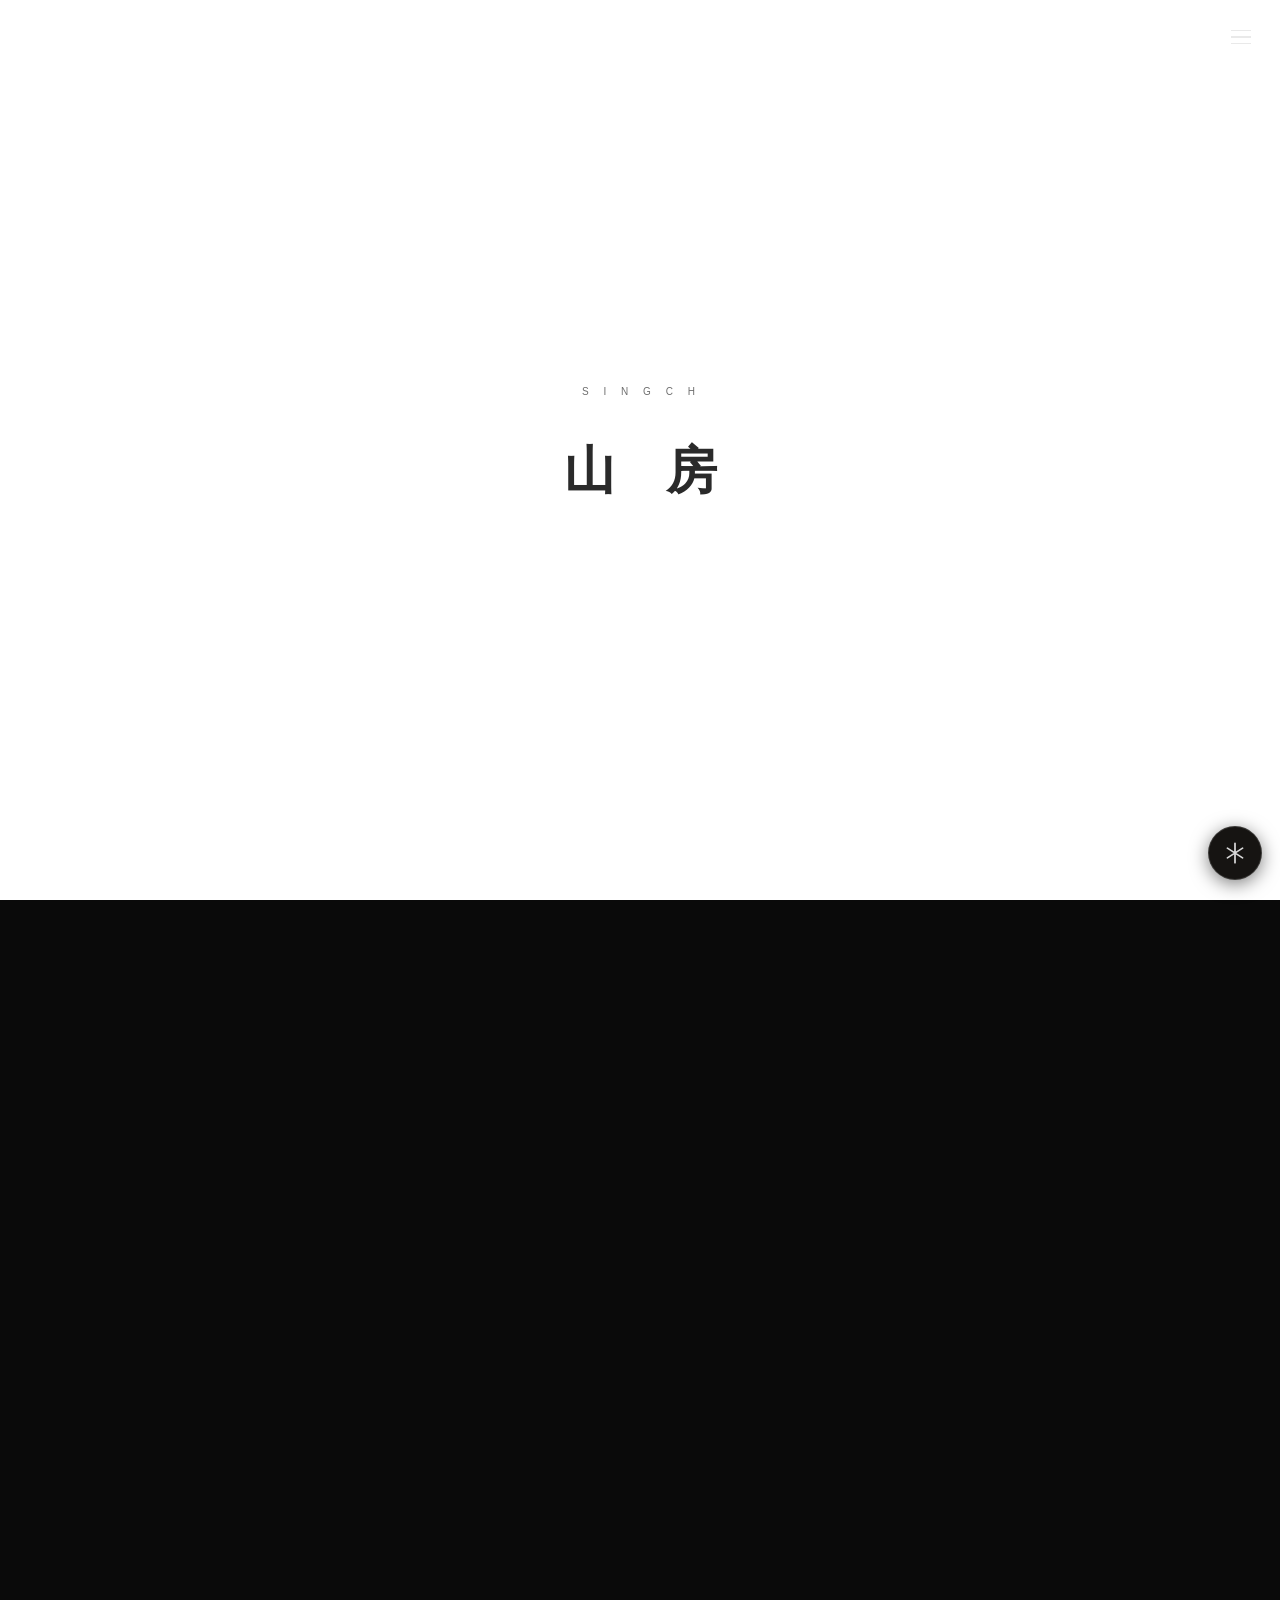
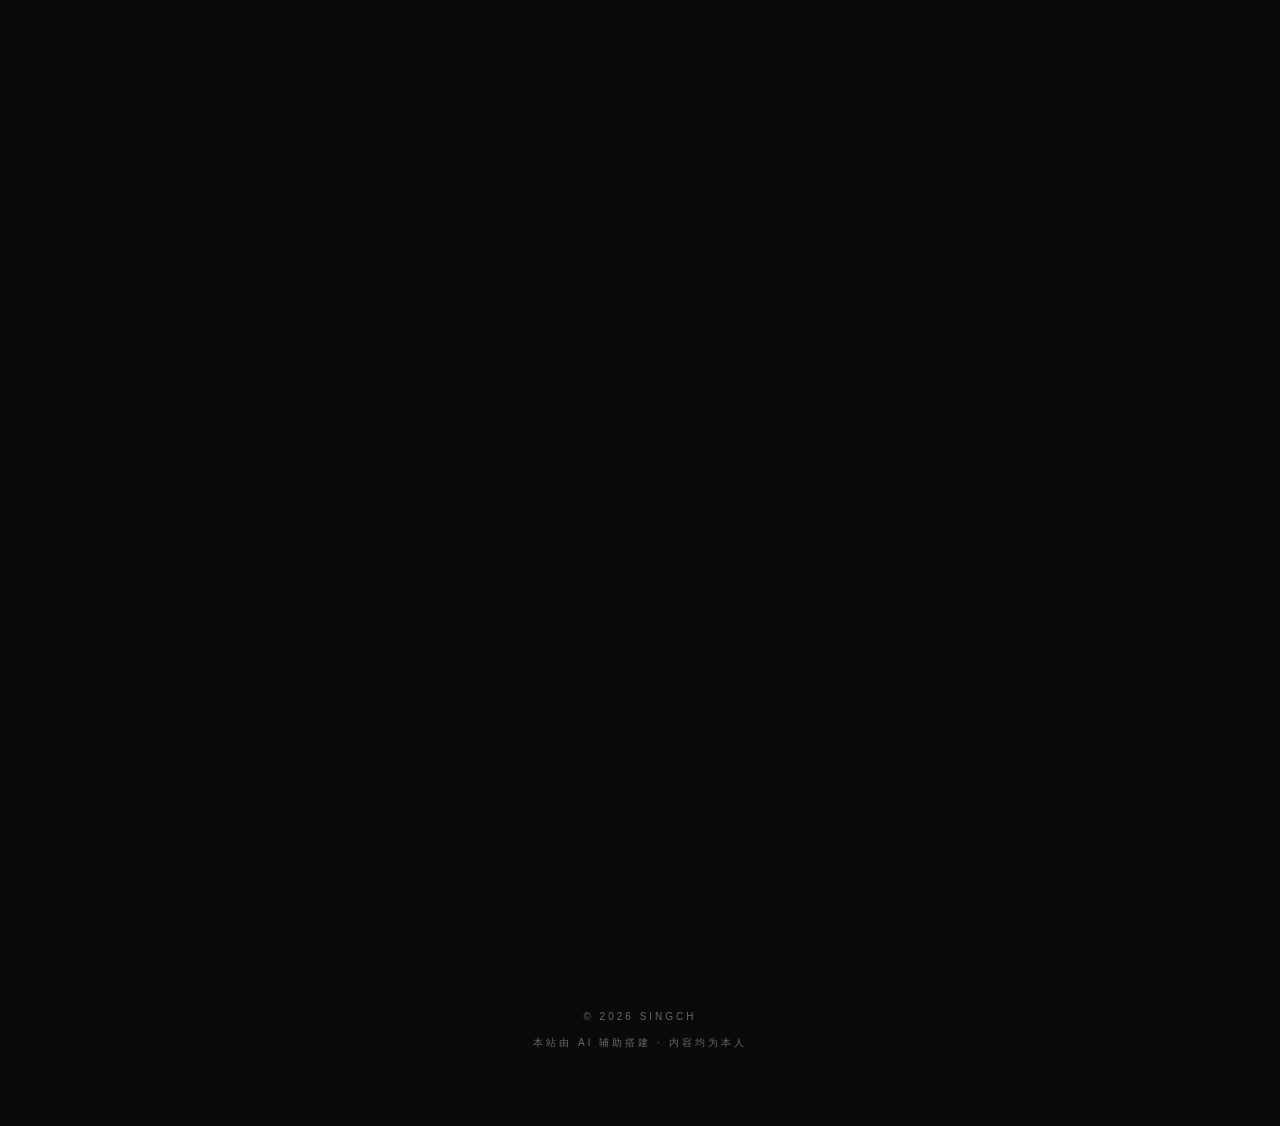
==== commit 6d17b030: "update: 10-08 19:13" ====
--- a/index.html
+++ b/index.html
@@ -37,17 +37,19 @@
   </svg>
   <!-- 春 · 嫩芽 -->
   <svg class="ic ic-1" viewBox="0 0 24 24" fill="none" stroke="currentColor" stroke-width="1.5" stroke-linecap="round" stroke-linejoin="round" aria-hidden="true">
-    <circle cx="12" cy="12" r="1.4" fill="currentColor" stroke="none"/>
-    <path d="M12 10V4M12 14v6M10 12H4M14 12h6"/>
-    <path d="M7 7l4 4M13 13l4 4M7 17l4-4M13 11l4-4"/>
+    <path d="M12 21q-.7-4 .1-8"/>
+    <path d="M12 13C7 13 5 9 5.5 5.5 9 6 12 9.5 12 13Z"/>
+    <path d="M12 13C17 13 19 9 18.5 5.5 15 6 12 9.5 12 13Z"/>
   </svg>
-  <!-- 夏 · 萤火虫（简约线条版：双翅弧线 + 身体 + 尾灯） -->
+  <!-- 夏 · 瓢虫 -->
   <svg class="ic ic-2" viewBox="0 0 24 24" fill="none" stroke="currentColor" stroke-width="1.5" stroke-linecap="round" stroke-linejoin="round" aria-hidden="true">
-    <path d="M10.5 8.5C8.5 6.5 5.2 6.7 4.6 8.6c1.3 1.7 4 1.6 5.9-.1z"/>
-    <path d="M13.5 8.5C15.5 6.5 18.8 6.7 19.4 8.6c-1.3 1.7-4 1.6-5.9.1z"/>
-    <path d="M12 9v5"/>
-    <circle cx="12" cy="17" r="2.8"/>
-    <circle cx="12" cy="17" r="1" fill="currentColor" stroke="none"/>
+    <ellipse cx="12" cy="13.5" rx="6.5" ry="7.5"/>
+    <path d="M12 6v15"/>
+    <path d="M9 4.6C9.8 3.4 10.8 2.8 12 2.8s2.2.6 3 1.8"/>
+    <circle cx="9.6" cy="10.5" r="0.75" fill="currentColor" stroke="none"/>
+    <circle cx="14.4" cy="10.5" r="0.75" fill="currentColor" stroke="none"/>
+    <circle cx="9.6" cy="15.5" r="0.75" fill="currentColor" stroke="none"/>
+    <circle cx="14.4" cy="15.5" r="0.75" fill="currentColor" stroke="none"/>
   </svg>
   <!-- 秋 · 落叶 -->
   <svg class="ic ic-3" viewBox="0 0 24 24" fill="none" stroke="currentColor" stroke-width="1.6" stroke-linecap="round" stroke-linejoin="round" aria-hidden="true">
--- a/assets/css/style.css
+++ b/assets/css/style.css
@@ -80,14 +80,10 @@
 
 .shutter {
   position: absolute; top: 0; bottom: 0; width: 50%;
-  transform-style: preserve-3d;
+  background: #ffffff;
   backface-visibility: hidden;
   will-change: transform;
   perspective: 1600px;
-}
-.shutter-art {
-  position: absolute; inset: 0; width: 100%; height: 100%; display: block;
-  box-shadow: inset 0 0 0 1px rgba(0, 0, 0, 0.5);
 }
 
 .s-l {
@@ -108,8 +104,8 @@
   opacity: calc(1 - var(--w) * 2.6);
   pointer-events: none;
 }
-.cover-kicker { font-size: 10px; letter-spacing: 0.6em; text-indent: 0.6em; color: #6b5433; }
-.cover-title { font-family: var(--serif); font-size: clamp(1.9rem, 8vw, 3.2rem); font-weight: 600; letter-spacing: 0.4em; text-indent: 0.4em; color: #2f2416; }
+.cover-kicker { font-size: 10px; letter-spacing: 0.6em; text-indent: 0.3em; color: #6e6e6e; }
+.cover-title { font-family: var(--serif); font-size: clamp(1.9rem, 8vw, 3.2rem); font-weight: 600; color: #2a2a2a; }
 
 .mtn { width: min(72vw, 340px); margin-top: 4px; }
 .mtn path { fill: none; stroke: #6e6e6e; stroke-width: 1.3; stroke-linecap: round; stroke-linejoin: round; }
@@ -171,10 +167,10 @@
 .scene-end { min-height: auto; padding: 44px 26px 70px; }
 
 .hero-core { will-change: transform, opacity; }
-.hero-kicker { font-size: 10px; letter-spacing: 0.55em; text-indent: 0.55em; color: var(--accent); animation: boot 1.4s 0.2s ease both; }
-.hero-line { font-family: var(--serif); font-weight: 600; font-size: clamp(1.5rem, 6vw, 2.5rem); letter-spacing: 0.18em; line-height: 2; margin: 26px 0 8px; animation: boot 1.6s 0.55s ease both; }
+.hero-kicker { font-size: 10px; color: var(--accent); animation: boot 1.4s 0.2s ease both; }
+.hero-line { font-family: var(--serif); font-weight: 600; font-size: clamp(1.5rem, 6vw, 2.5rem); letter-spacing: 0.18em; text-indent: 0.09em; line-height: 2; margin: 26px 0 8px; animation: boot 1.6s 0.55s ease both; }
 .hero-line .accent { color: var(--accent); }
-.hero-en { font-size: 11px; letter-spacing: 0.35em; color: var(--dim); animation: boot 1.6s 0.9s ease both; }
+.hero-en { font-size: 11px; letter-spacing: 0.35em; text-indent: 0.175em; color: var(--dim); animation: boot 1.6s 0.9s ease both; }
 @keyframes boot { from { opacity: 0; transform: translateY(22px); filter: blur(6px); } to { opacity: 1; transform: none; filter: none; } }
 
 .stat { display: flex; align-items: baseline; justify-content: flex-start; gap: 16px; margin: 10px 0; }
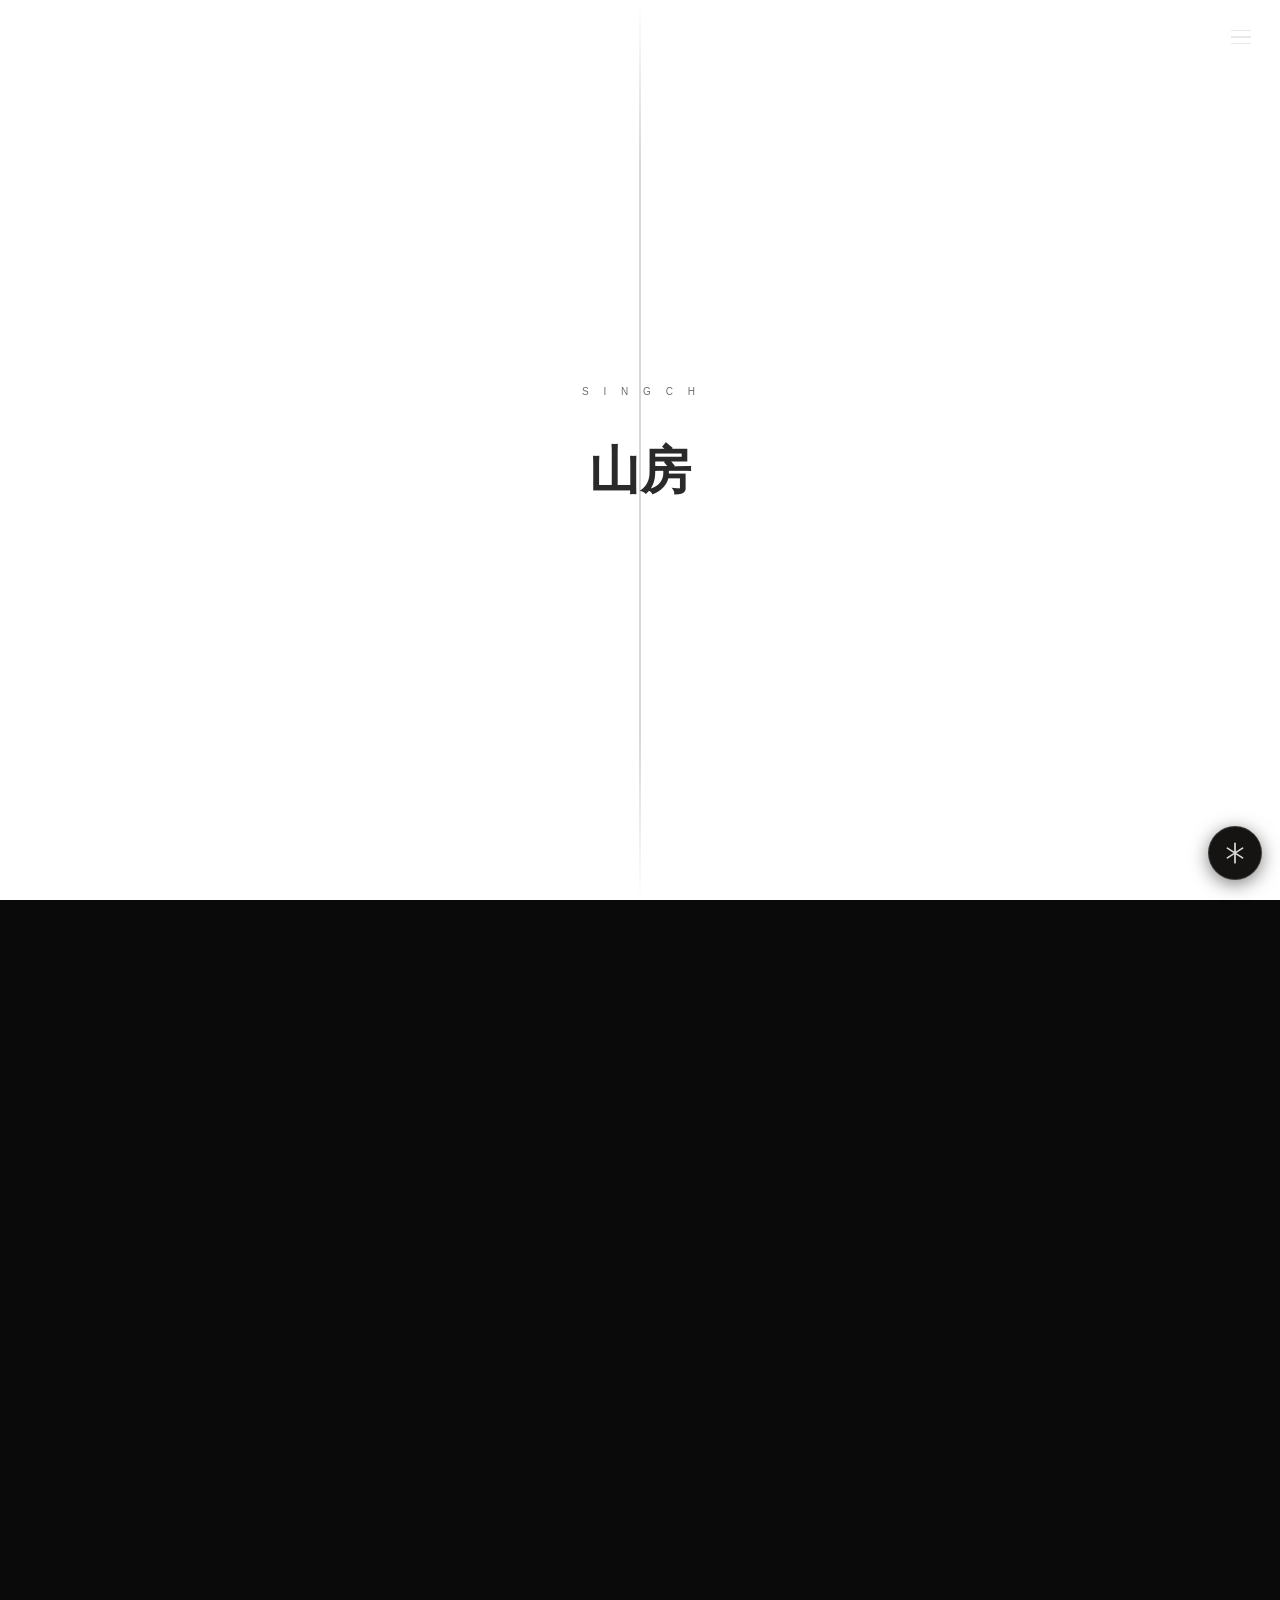
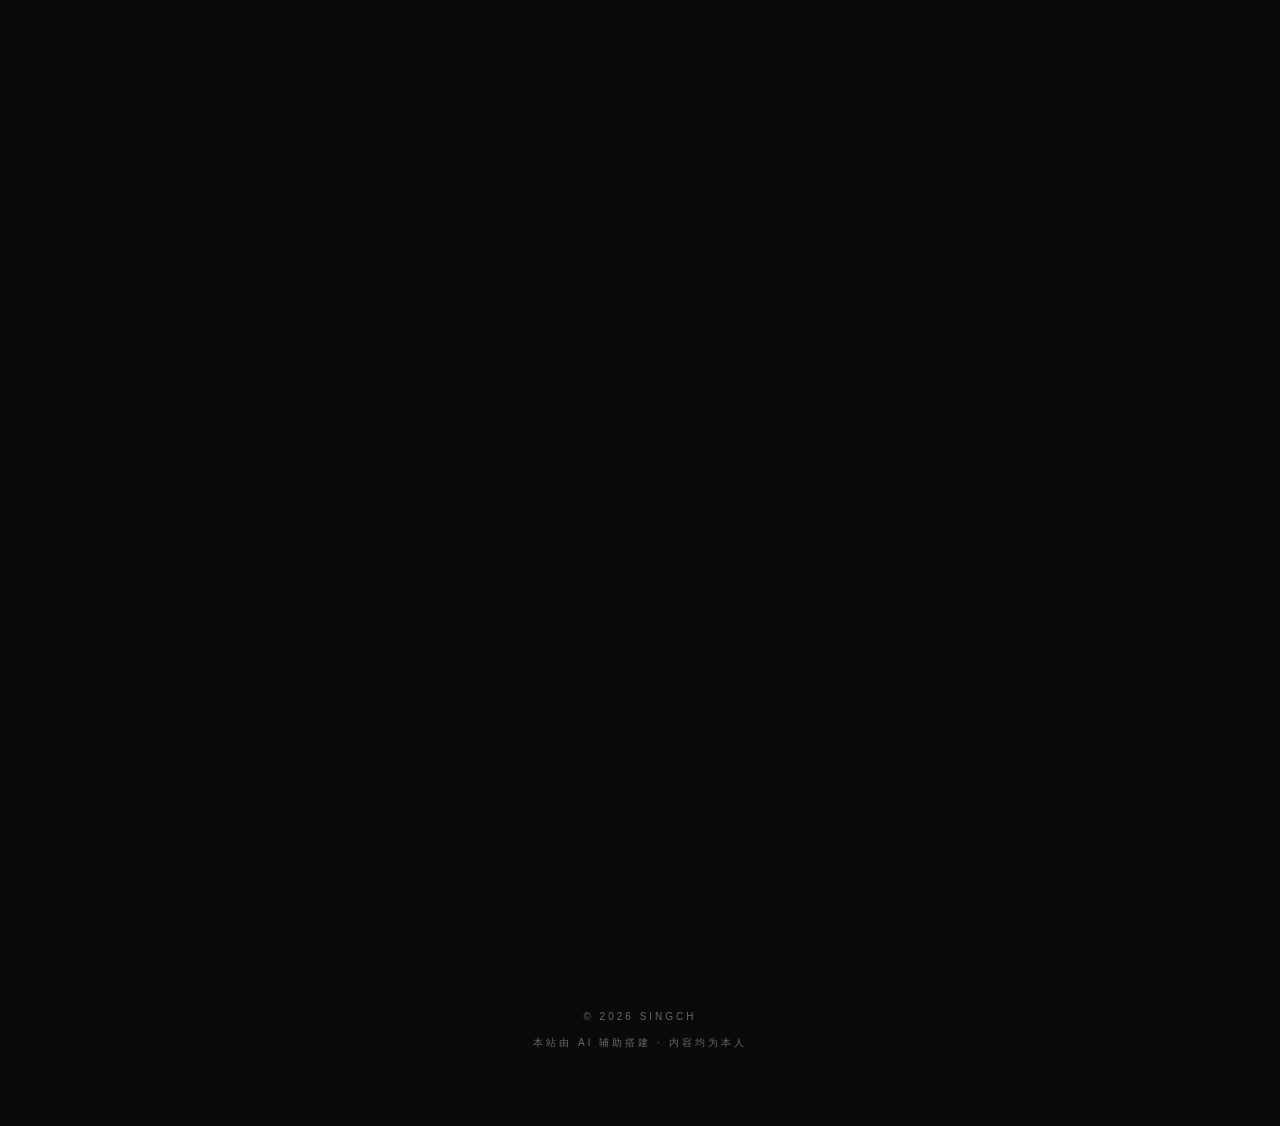
==== commit c09c8c3d: "update: 10-09 20:53" ====
--- a/index.html
+++ b/index.html
@@ -3,8 +3,8 @@
 <head>
 <meta charset="UTF-8">
 <meta name="viewport" content="width=device-width, initial-scale=1.0, viewport-fit=cover">
-<title>山房 · 推窗见山</title>
-<meta name="description" content="推窗见山。一间山腰上的房子，十一年，三千条笔记，一百六十万字。">
+<title>山房 · 开门见山</title>
+<meta name="description" content="开门见山。一间山腰上的房子，十一年，三千条笔记，一百六十万字。">
 <meta name="theme-color" content="#0a0a0a">
 <link rel="preconnect" href="https://fonts.googleapis.com">
 <link rel="preconnect" href="https://fonts.gstatic.com" crossorigin>
@@ -13,7 +13,7 @@
 </head>
 <body>
 <div id="app"></div>
-<noscript><div style="padding:40vh 20px;color:#e8e5dc;font-family:serif;text-align:center;">这间山房需要 JavaScript 才能开窗。</div></noscript>
+<noscript><div style="padding:40vh 20px;color:#e8e5dc;font-family:serif;text-align:center;">这间山房需要 JavaScript 才能开门。</div></noscript>
 
 <button class="burger" id="burger" aria-label="菜单">
   <span></span><span></span><span></span>
@@ -21,7 +21,7 @@
 
 <div class="menu" id="menu">
   <nav>
-    <a href="#/" data-tab="home"><i>01</i>窗</a>
+    <a href="#/" data-tab="home"><i>01</i>门</a>
     <a href="#/posts" data-tab="posts"><i>02</i>文</a>
     <a href="#/videos" data-tab="videos"><i>03</i>影</a>
     <a href="#/gallery" data-tab="gallery"><i>04</i>画</a>
--- a/assets/css/style.css
+++ b/assets/css/style.css
@@ -75,15 +75,33 @@
 /* 书（中式老木窗） */
 .book { height: 200vh; position: relative; z-index: 1; }
 .book-sticky { position: sticky; top: 0; height: 100vh; height: 100svh; perspective: 1800px; overflow: hidden; }
-.cover { position: absolute; inset: 0; z-index: 100; --w: 0; perspective: 1600px; pointer-events: none; }
-.cover.gone { visibility: hidden; }
+/* 整扇窗（含轴面）：接近全开时渐变淡出，全开即彻底消失（不闪、不留残片） */
+.cover {
+  position: absolute; inset: 0; z-index: 100; --w: 0; perspective: 1600px; pointer-events: none;
+  opacity: clamp(0, calc((1 - var(--w)) * 4), 1);
+}
 
 .shutter {
   position: absolute; top: 0; bottom: 0; width: 50%;
   background: #ffffff;
   backface-visibility: hidden;
   will-change: transform;
-  perspective: 1600px;
+  transform-style: preserve-3d;
+}
+/* 立体轴面：窗的厚度，绕铰链轴折 90°，面朝观众一侧。
+   关着时几乎不可见（透视投到视口外），推开时从 0 渐宽，全开时是一整条竖直侧面 */
+.edge {
+  position: absolute; top: 0; bottom: 0; width: 18px;
+  background: linear-gradient(to bottom, #dcdad2 0%, #b4b4ac 30%, #cdcdc5 62%, #96968f 100%);
+}
+.e-l { left: 0; transform-origin: left center; transform: rotateY(-90deg); }
+.e-r { right: 0; transform-origin: right center; transform: rotateY(90deg); }
+.seam {
+  position: absolute; top: 0; bottom: 0; left: 50%;
+  width: 2px; margin-left: -1px;
+  background: linear-gradient(to bottom, transparent 0%, var(--accent) 18%, var(--accent) 82%, transparent 100%);
+  opacity: calc(1 - var(--w) * 10);
+  pointer-events: none;
 }
 
 .s-l {
@@ -109,6 +127,13 @@
 
 .mtn { width: min(72vw, 340px); margin-top: 4px; }
 .mtn path { fill: none; stroke: #6e6e6e; stroke-width: 1.3; stroke-linecap: round; stroke-linejoin: round; }
+.mtn .snowgrp path { fill: #d8d8d8; stroke: none; }
+
+/* 雪线随季节换高度（冬最低/春高/夏无/秋略低于春），默认不显示任何一组 */
+.snowgrp > g { display: none; }
+html[data-snow="winter"] .snow-w { display: block; }
+html[data-snow="spring"] .snow-s { display: block; }
+html[data-snow="autumn"] .snow-a { display: block; }
 
 .pg-no { position: absolute; top: 24px; right: 22px; font-family: var(--serif); font-size: 10px; letter-spacing: 0.2em; color: rgba(232, 229, 220, 0.24); }
 .hl { color: var(--accent); }
@@ -167,10 +192,10 @@
 .scene-end { min-height: auto; padding: 44px 26px 70px; }
 
 .hero-core { will-change: transform, opacity; }
-.hero-kicker { font-size: 10px; color: var(--accent); animation: boot 1.4s 0.2s ease both; }
+.hero-kicker { font-size: 11px; letter-spacing: 0.3em; text-indent: 0.15em; color: var(--accent); animation: boot 1.4s 0.2s ease both; }
 .hero-line { font-family: var(--serif); font-weight: 600; font-size: clamp(1.5rem, 6vw, 2.5rem); letter-spacing: 0.18em; text-indent: 0.09em; line-height: 2; margin: 26px 0 8px; animation: boot 1.6s 0.55s ease both; }
 .hero-line .accent { color: var(--accent); }
-.hero-en { font-size: 11px; letter-spacing: 0.35em; text-indent: 0.175em; color: var(--dim); animation: boot 1.6s 0.9s ease both; }
+.hero-en { font-family: var(--serif); font-size: 12px; letter-spacing: 0.22em; text-indent: 0.11em; color: var(--dim); animation: boot 1.6s 0.9s ease both; }
 @keyframes boot { from { opacity: 0; transform: translateY(22px); filter: blur(6px); } to { opacity: 1; transform: none; filter: none; } }
 
 .stat { display: flex; align-items: baseline; justify-content: flex-start; gap: 16px; margin: 10px 0; }
